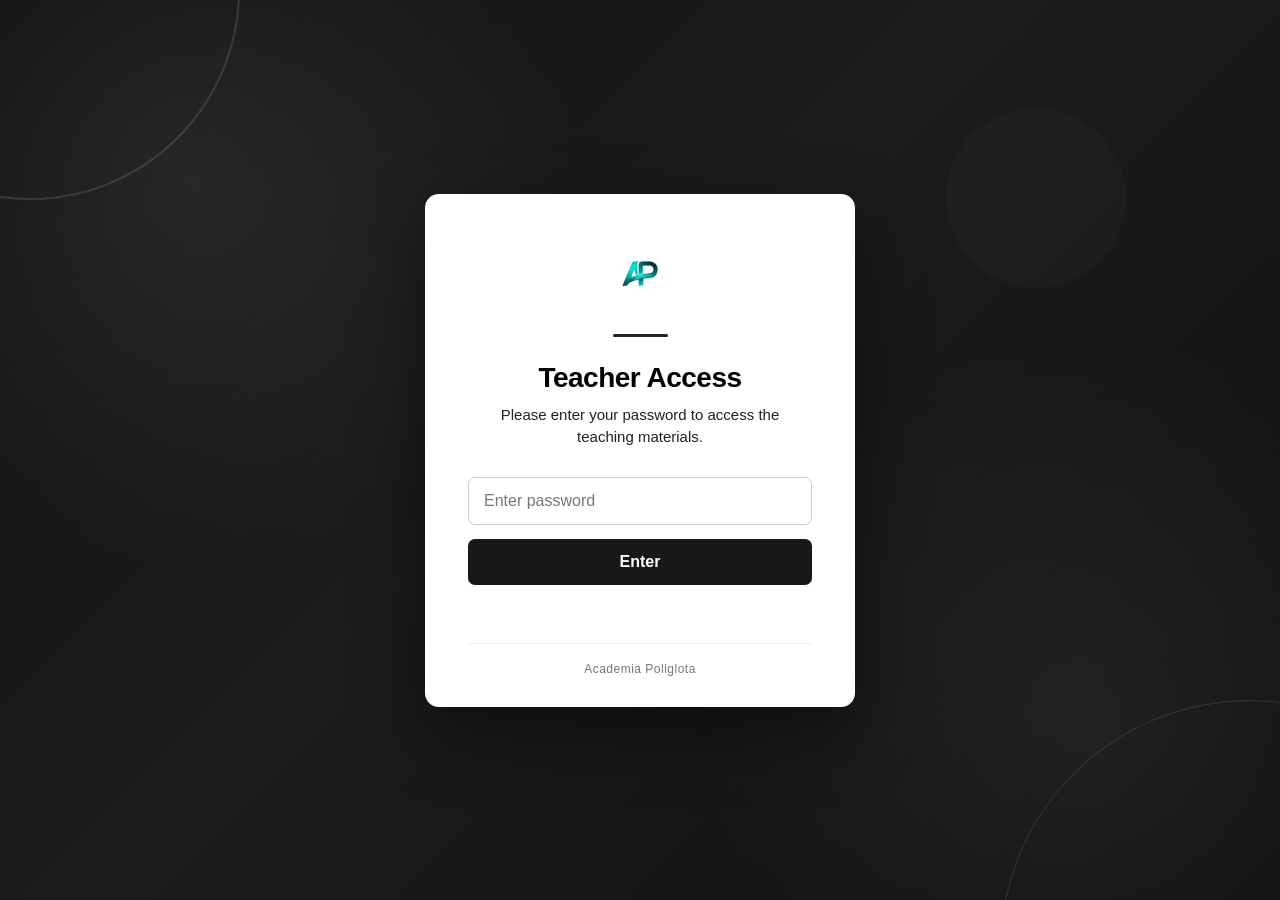
==== index.html @ 4f337f00 "Update index.html" ====
<!DOCTYPE html>
<html lang="en">
<head>
    <meta charset="UTF-8">
    <title>Poliglota</title>
    <meta name="viewport" content="width=device-width, initial-scale=1.0">
    <link rel="stylesheet" href="css/style.css">
</head>
<body>

<!-- ==============================
     TEACHER PASSWORD PROTECTION
============================== -->

<div id="password-screen">

    <!-- Decorative background -->
    <div class="background-decoration decoration-1"></div>
    <div class="background-decoration decoration-2"></div>
    <div class="background-decoration decoration-3"></div>

    <div id="password-box">

        <!-- Logo -->
        <div class="login-logo">
            <img src="images/logo.png" alt="Academia Poliglota">
        </div>

        <div class="login-divider"></div>

        <h2>Teacher Access</h2>

        <p class="login-description">
            Please enter your password to access the teaching materials.
        </p>

        <form id="teacher-login-form">

            <input
                type="password"
                id="teacher-password"
                placeholder="Enter password"
                autocomplete="off"
            >

            <button type="submit">
                Enter
            </button>

        </form>

        <p id="password-error"></p>

        <div class="login-footer">
            Academia Poliglota
        </div>

    </div>

</div>


<style>

/* =================================
   PASSWORD SCREEN
================================= */

#password-screen {

    position: fixed;

    inset: 0;

    width: 100%;
    height: 100%;

    background:
        radial-gradient(
            circle at 15% 20%,
            rgba(255,255,255,0.08),
            transparent 30%
        ),
        radial-gradient(
            circle at 85% 80%,
            rgba(255,255,255,0.06),
            transparent 30%
        ),
        linear-gradient(
            135deg,
            #111111 0%,
            #1c1c1c 45%,
            #101010 100%
        );

    z-index: 999999;

    display: flex;

    justify-content: center;

    align-items: center;

    font-family:
        Arial,
        Helvetica,
        sans-serif;

    overflow: hidden;
}


/* =================================
   DECORATIVE BACKGROUND
================================= */

.background-decoration {

    position: absolute;

    border-radius: 50%;

    pointer-events: none;

    opacity: 0.12;

}


.decoration-1 {

    width: 420px;
    height: 420px;

    border: 2px solid white;

    top: -220px;
    left: -180px;

}


.decoration-2 {

    width: 500px;
    height: 500px;

    border: 1px solid white;

    bottom: -300px;
    right: -220px;

}


.decoration-3 {

    width: 180px;
    height: 180px;

    background: white;

    top: 12%;
    right: 12%;

    opacity: 0.025;

}


/* =================================
   LOGIN CARD
================================= */

#password-box {

    position: relative;

    z-index: 2;

    width: 90%;

    max-width: 430px;

    padding: 42px 42px 30px;

    background: #ffffff;

    border-radius: 14px;

    text-align: center;

    box-shadow:
        0 25px 70px rgba(0,0,0,0.45);

    border: 1px solid rgba(255,255,255,0.2);

}


/* =================================
   LOGO
================================= */

.login-logo {

    display: flex;

    justify-content: center;

    align-items: center;

    margin-bottom: 22px;

}


.login-logo img {

    max-width: 180px;

    max-height: 75px;

    object-fit: contain;

}


/* =================================
   DIVIDER
================================= */

.login-divider {

    width: 55px;

    height: 3px;

    background: #222222;

    margin: 0 auto 25px;

    border-radius: 10px;

}


/* =================================
   TITLE
================================= */

#password-box h2 {

    margin: 0 0 10px;

    color: #000000;

    font-size: 28px;

    font-weight: 700;

    letter-spacing: -0.5px;

}


/* =================================
   DESCRIPTION
================================= */

.login-description {

    margin: 0 auto 28px;

    color: #222222;

    font-size: 15px;

    line-height: 1.5;

    max-width: 330px;

}


/* =================================
   INPUT
================================= */

#teacher-password {

    width: 100%;

    padding: 14px 15px;

    box-sizing: border-box;

    border: 1px solid #cccccc;

    border-radius: 7px;

    background: #ffffff;

    color: #000000;

    font-size: 16px;

    outline: none;

    transition:
        border-color 0.2s ease,
        box-shadow 0.2s ease;

}


#teacher-password::placeholder {

    color: #777777;

}


#teacher-password:focus {

    border-color: #222222;

    box-shadow:
        0 0 0 3px rgba(0,0,0,0.08);

}


/* =================================
   BUTTON
================================= */

#password-box button {

    width: 100%;

    margin-top: 14px;

    padding: 14px;

    border: none;

    border-radius: 7px;

    background: #181818;

    color: #ffffff;

    font-size: 16px;

    font-weight: 600;

    cursor: pointer;

    transition:
        background 0.2s ease,
        transform 0.15s ease;

}


#password-box button:hover {

    background: #333333;

}


#password-box button:active {

    transform: scale(0.98);

}


/* =================================
   ERROR
================================= */

#password-error {

    min-height: 20px;

    margin: 13px 0 5px;

    color: #d00000;

    font-size: 14px;

}


/* =================================
   FOOTER
================================= */

.login-footer {

    margin-top: 25px;

    padding-top: 18px;

    border-top: 1px solid #eeeeee;

    color: #777777;

    font-size: 12px;

    letter-spacing: 0.5px;

}


/* =================================
   MOBILE
================================= */

@media (max-width: 600px) {

    #password-box {

        width: calc(100% - 40px);

        padding: 32px 25px 25px;

    }

    #password-box h2 {

        font-size: 24px;

    }

    .login-description {

        font-size: 14px;

    }

    .decoration-1 {

        width: 300px;
        height: 300px;

    }

    .decoration-2 {

        width: 350px;
        height: 350px;

    }

}

</style>


<script>

function checkTeacherPassword() {

    const password =
        document.getElementById("teacher-password").value;

    const error =
        document.getElementById("password-error");

    const correctPassword =
        "angola1";


    if (password === correctPassword) {

        document.getElementById("password-screen").style.display = "none";

        sessionStorage.setItem(
            "poliglotaTeacherAccess",
            "true"
        );

    } else {

        error.textContent =
            "Incorrect password.";

    }

}


/* Allow Enter key to submit */

document
    .getElementById("teacher-login-form")
    .addEventListener("submit", function(event) {

        event.preventDefault();

        checkTeacherPassword();

    });


/* Check existing session */

window.addEventListener("load", function() {

    if (
        sessionStorage.getItem(
            "poliglotaTeacherAccess"
        ) === "true"
    ) {

        document.getElementById(
            "password-screen"
        ).style.display = "none";

    }

});

</script>

    
<!-- SIDEBAR TOGGLE -->
<button id="sidebar-toggle" aria-label="Hide sidebar">‹</button>

<!-- Vertical control bar -->

<div class="control-bar">
    <a href="#" id="home-btn"><img src="images/control-panel-icons/home-icon.png" alt="Home" class="control-icon"></a>

    <!-- Student Book Dropdown -->
    <div class="dropdown">
        <img src="images/control-panel-icons/students-book-icon.png" alt="Students Book" class="control-icon dropdown-btn">
        <div class="dropdown-content" id="students-book-dropdown">
            <a href="#" data-unit="1">Unit 1</a>
            <a href="#" data-unit="2">Unit 2</a>
            <a href="#" data-unit="3">Unit 3</a>
            <a href="#" data-unit="4">Unit 4</a>
            <a href="#" data-unit="5">Unit 5</a>
            <a href="#" data-unit="6">Unit 6</a>
            <a href="#" data-unit="7">Unit 7</a>
            <a href="#" data-unit="8">Unit 8</a>
            <a href="#" data-unit="9">Unit 9</a>
            <a href="#" data-unit="10">Unit 10</a>
            <a href="#" data-unit="11">Unit 11</a>
            <a href="#" data-unit="12">Unit 12</a>
        </div>
    </div>

    <!-- Activity Book Dropdown -->
    <div class="dropdown">
        <img src="images/control-panel-icons/activity-book-icon.png" alt="Activity Book" class="control-icon dropdown-btn">
        <div class="dropdown-content" id="activity-book-dropdown">
            <a href="#" data-unit="1">Unit 1</a>
            <a href="#" data-unit="2">Unit 2</a>
            <a href="#" data-unit="3">Unit 3</a>
            <a href="#" data-unit="4">Unit 4</a>
            <a href="#" data-unit="5">Unit 5</a>
            <a href="#" data-unit="6">Unit 6</a>
            <a href="#" data-unit="7">Unit 7</a>
            <a href="#" data-unit="8">Unit 8</a>
            <a href="#" data-unit="9">Unit 9</a>
            <a href="#" data-unit="10">Unit 10</a>
            <a href="#" data-unit="11">Unit 11</a>
            <a href="#" data-unit="12">Unit 12</a>

        </div>
    </div>

<!-- PRESENTATION BUTTONS -->
    </a>
    <a href="#" id="audio-btn"><img src="images/control-panel-icons/audio-icon.png" alt="Audios" class="control-icon"></a>
    <a href="#"><img src="images/control-panel-icons/video-icon.png" alt="Videos" class="control-icon"></a>
   <a href="#" id="edit-btn">
    <img src="images/control-panel-icons/edit-icon.png" alt="Edit" class="control-icon"></a>
    <a href="#" id="whiteboard-btn">
    <img src="images/control-panel-icons/whiteboard-icon.png" alt="Whiteboard" class="control-icon">
   </a>
   <a href="#" id="games-btn">
    <img src="images/control-panel-icons/games-icon.png" alt="Games" class="control-icon">
</a>

</div>

<!-- Slide container -->
<div class="slide-container">
    <div class="slide-wrapper">
    <img id="slide-image" src="" alt="Slide Image">
    <canvas id="edit-canvas"></canvas>
</div>
    <!-- ==========================
     PRACTICE BUTTON
========================== -->

<button id="practice-btn">
    PRACTICE
    <span>↗</span>
</button>


<!-- ==========================
     PRACTICE ENVIRONMENT
========================== -->

<div id="practice-environment">

    <div id="practice-viewer">

        <div class="practice-viewer-header">

            <div>
                <span>ACADEMIA POLIGLOTA</span>
                <strong id="practice-page-label">
                    UNIT 01
                </strong>
            </div>

            <button id="hide-practice-btn">
                ✕ Close
            </button>

        </div>

        <iframe
            id="practice-frame"
            title="Poliglota Practice Environment"
            allow="autoplay"
        ></iframe>

    </div>

</div>
    <button id="prev-btn">&#9664;</button>
    <button id="next-btn">&#9654;</button>
</div>
<!-- WHITEBOARD -->
<div id="whiteboard">
    <canvas id="whiteboard-canvas"></canvas>
</div>
<!-- Audio list -->
<div id="audio-list-container"></div>

<!-- Audio player (hidden by default) -->
<audio
    id="slide-audio"
    controls
    controlsList="nodownload"
    style="display:none;"
>
    <source id="audio-source" src="" type="audio/mpeg">
    Your browser does not support the audio element.
</audio>

<!-- Video player (hidden by default) -->
<video
    id="slide-video"
    controls
    style="display:none; max-width:80%; max-height:70%; position:fixed; top:50%; left:50%; transform:translate(-50%,-50%); z-index:2000;"
>
    <source id="video-source" src="" type="video/mp4">
    Your browser does not support the video tag.
</video>

<!-- Hide Video Button -->
<button
    id="hide-video-btn"
    style="display:none; position:fixed; top:10%; left:120px; z-index:2001; padding:4px 8px;"
>
    Hide Video
</button>

<!-- Hide Audio Button -->
<button
    id="hide-audio-btn"
    style="display:none; position:fixed; bottom:90px; left:120px; z-index:2001; padding:4px 8px;"
>
    Hide Player
</button>
<!-- ==========================
     EDIT TRAY
========================== -->
<div id="edit-tray">
    <button class="edit-tool-btn" id="pencil-tool">✏️</button>

    <div id="pencil-size-menu">
    <div class="size-option" data-size="2"></div>
    <div class="size-option" data-size="5"></div>
    <div class="size-option" data-size="10"></div>

</div>

    <button class="edit-tool-btn" id="pen-tool">🖊️</button>
    <button class="edit-tool-btn" id="eraser-tool">🧽</button>
    <button class="edit-tool-btn" id="highlight-tool">🖍️</button>
    <button class="edit-tool-btn" id="text-tool">🔤</button>
    <button class="edit-tool-btn" id="clear-tool">🗑️</button>
    
</button>
</div>
<!-- ==========================
     GAMES HUB
========================== -->
<!-- =====================================================
     GAMES ENVIRONMENT
===================================================== -->

<div id="games-environment">

    <!-- UNIT SELECTION -->
    <section id="games-unit-screen" class="games-screen">

        <div class="games-header">
            <span class="games-label">ACADEMIA POLIGLOTA</span>
            <h1>Select Your Unit</h1>
            <p>Choose one of the 12 units before starting a game.</p>
        </div>

        <div id="games-unit-grid">

            <button class="games-unit-card" data-unit="1">Unit 01</button>
            <button class="games-unit-card" data-unit="2">Unit 02</button>
            <button class="games-unit-card" data-unit="3">Unit 03</button>
            <button class="games-unit-card" data-unit="4">Unit 04</button>
            <button class="games-unit-card" data-unit="5">Unit 05</button>
            <button class="games-unit-card" data-unit="6">Unit 06</button>
            <button class="games-unit-card" data-unit="7">Unit 07</button>
            <button class="games-unit-card" data-unit="8">Unit 08</button>
            <button class="games-unit-card" data-unit="9">Unit 09</button>
            <button class="games-unit-card" data-unit="10">Unit 10</button>
            <button class="games-unit-card" data-unit="11">Unit 11</button>
            <button class="games-unit-card" data-unit="12">Unit 12</button>

        </div>

        <button id="games-exit-btn">Return to Presentation</button>

    </section>


    <!-- GAMES HUB -->
    <section id="games-hub" class="games-screen">

        <div class="games-header">
            <span class="games-label">ACADEMIA POLIGLOTA</span>
            <h1>Games Hub</h1>

            <p>
                Selected unit:
                <strong id="selected-game-unit-label">Unit 01</strong>
            </p>
        </div>

        <button id="change-game-unit-btn">Change Unit</button>

        <div id="games-card-grid">

            <button class="game-card" data-game="poliglotaaround">
                <span class="game-card-number">01</span>
                <span class="game-card-title">Poliglota Around</span>
                <span class="game-card-description">
                    Explore vocabulary and challenge yourself.
                </span>
            </button>

            <button class="game-card" data-game="hangman">
                <span class="game-card-number">02</span>
                <span class="game-card-title">word-ladder</span>
                <span class="game-card-description">
                    Guess the word before time runs out.
                </span>
                <span class="game-coming-soon"></span>
            </button>

            <button class="game-card" data-game="scattergories">
                <span class="game-card-number">03</span>
                <span class="game-card-title">catergories</span>
                <span class="game-card-description">
                    Think fast and find words in different categories.
                </span>
                <span class="game-coming-soon"></span>
            </button>

            <button class="game-card" data-game="trivia">
                <span class="game-card-number">04</span>
                <span class="game-card-title">Mind-box</span>
                <span class="game-card-description">
                    Test your knowledge and earn points.
                </span>
                <span class="game-coming-soon"></span>
            </button>

        </div>

        <button id="games-hub-exit-btn">Return to Presentation</button>

    </section>


    <!-- GAME VIEWER -->
    <section id="game-viewer">

        <div class="game-viewer-header">

            <span id="game-viewer-unit-label">UNIT 01</span>

            <button id="hide-game-btn">
                ✕ Close Game
            </button>

        </div>

        <iframe
            id="game-frame"
            title="Poliglota Learning Game"
            allow="autoplay; fullscreen"
        ></iframe>

    </section>

</div>
<script src="js/script.js"></script>
</body>
</html>
---- css/style.css ----
/* =========================================================
   POLIGLOTA INTERACTIVE BOOK
   HIGH-TECH PROFESSIONAL UI
   PART 1
   ========================================================= */


/* =========================================================
   GLOBAL
   ========================================================= */

html,
body {
    width: 100%;
    height: 100%;
    margin: 0;

    font-family:
        Inter,
        "Segoe UI",
        Arial,
        sans-serif;

    overflow: hidden;

    color: #ffffff;

    background-color: #08151d;
}


/* =========================================================
   BODY / APPLICATION BACKGROUND
   ========================================================= */

body {
    position: relative;

    background-image:
        linear-gradient(
            135deg,
            rgba(5, 20, 28, 0.72),
            rgba(8, 34, 45, 0.55)
        ),
        url('../images/background.jpg');

    background-size: cover;
    background-position: center;
    background-repeat: no-repeat;
}


/*
   Subtle high-tech grid overlay
*/

body::before {
    content: "";

    position: fixed;
    inset: 0;

    pointer-events: none;

    background-image:
        linear-gradient(
            rgba(255, 255, 255, 0.018) 1px,
            transparent 1px
        ),
        linear-gradient(
            90deg,
            rgba(255, 255, 255, 0.018) 1px,
            transparent 1px
        );

    background-size: 42px 42px;

    mask-image:
        linear-gradient(
            to bottom,
            rgba(0, 0, 0, 0.8),
            transparent
        );

    -webkit-mask-image:
        linear-gradient(
            to bottom,
            rgba(0, 0, 0, 0.8),
            transparent
        );

    z-index: -1;
}


/* =========================================================
   CONTROL BAR
   ========================================================= */

.control-bar {
    position: fixed;

    top: 0;
    left: 0;

    width: 90px;
    height: 100vh;

    display: flex;
    flex-direction: column;
    align-items: center;
    justify-content: flex-start;

    padding-top: 15px;

    background:
        linear-gradient(
            180deg,
            rgba(22, 91, 116, 0.97),
            rgba(13, 57, 73, 0.98)
        );

    border-right: 1px solid rgba(255, 255, 255, 0.10);

    box-shadow:
        8px 0 30px rgba(0, 0, 0, 0.22),
        inset -1px 0 rgba(255, 255, 255, 0.04);

    backdrop-filter: blur(18px);
    -webkit-backdrop-filter: blur(18px);

    z-index: 1000;

    overflow: visible;
}


/*
   Thin illuminated edge
*/

.control-bar::after {
    content: "";

    position: absolute;

    top: 0;
    right: -1px;

    width: 1px;
    height: 100%;

    background:
        linear-gradient(
            to bottom,
            rgba(72, 224, 130, 0.55),
            transparent 35%,
            transparent 65%,
            rgba(72, 224, 130, 0.25)
        );

    pointer-events: none;
}


/* =========================================================
   CONTROL ICONS
   ========================================================= */

.control-icon {
    width: 50px;
    height: 50px;

    margin: 12px 0;

    padding: 7px;

    box-sizing: border-box;

    object-fit: contain;

    border-radius: 13px;

    cursor: pointer;

    transition:
        transform 0.22s ease,
        background-color 0.22s ease,
        box-shadow 0.22s ease,
        filter 0.22s ease;
}


.control-icon:hover {
    transform: translateY(-2px) scale(1.04);

    background-color:
        rgba(255, 255, 255, 0.09);

    box-shadow:
        0 8px 22px rgba(0, 0, 0, 0.20),
        0 0 14px rgba(72, 224, 130, 0.08);

    filter: brightness(1.08);
}


.control-icon:active {
    transform: scale(0.94);

    box-shadow:
        0 3px 8px rgba(0, 0, 0, 0.20);
}


/* =========================================================
   CONTROL ITEMS
   ========================================================= */

.control-item {
    display: flex;
    flex-direction: column;
    align-items: center;

    width: 100%;
}


/* =========================================================
   CONTROL LABELS
   ========================================================= */

.control-label {
    color: rgba(255, 255, 255, 0.86);

    font-size: 10px;
    font-weight: 500;

    letter-spacing: 0.3px;

    margin-top: -6px;
    margin-bottom: 8px;

    text-align: center;

    user-select: none;
}


/* =========================================================
   DROPDOWNS
   ========================================================= */

.dropdown {
    position: relative;

    display: flex;
    justify-content: center;
}


/*
   Dropdown panel
*/

.dropdown-content {
    position: absolute;

    left: 84px;
    top: 2px;

    min-width: 165px;

    display: none;
    flex-direction: column;

    padding: 8px;

    background:
        linear-gradient(
            145deg,
            rgba(18, 38, 47, 0.98),
            rgba(8, 27, 35, 0.98)
        );

    border: 1px solid rgba(255, 255, 255, 0.09);

    border-radius: 14px;

    box-shadow:
        0 18px 45px rgba(0, 0, 0, 0.42),
        0 0 20px rgba(0, 0, 0, 0.18),
        inset 0 1px 0 rgba(255, 255, 255, 0.04);

    backdrop-filter: blur(20px);
    -webkit-backdrop-filter: blur(20px);

    z-index: 3000;

    overflow: hidden;

    animation:
        dropdownIn 0.18s ease-out;
}


/*
   Dropdown opening animation
*/

@keyframes dropdownIn {
    from {
        opacity: 0;
        transform: translateX(-6px);
    }

    to {
        opacity: 1;
        transform: translateX(0);
    }
}


/*
   JavaScript uses .show
*/

.dropdown.show .dropdown-content {
    display: flex;
}


/* =========================================================
   DROPDOWN LINKS
   ========================================================= */

.dropdown-content a {
    position: relative;

    display: flex;
    align-items: center;

    min-height: 38px;

    box-sizing: border-box;

    padding: 0 14px;

    color: rgba(255, 255, 255, 0.82);

    text-decoration: none;

    font-size: 13px;
    font-weight: 500;

    letter-spacing: 0.15px;

    border-radius: 9px;

    transition:
        background-color 0.18s ease,
        color 0.18s ease,
        padding-left 0.18s ease,
        transform 0.18s ease;
}


.dropdown-content a::before {
    content: "";

    width: 4px;
    height: 4px;

    margin-right: 9px;

    border-radius: 50%;

    background-color:
        rgba(72, 224, 130, 0.45);

    transition:
        background-color 0.18s ease,
        box-shadow 0.18s ease;
}


.dropdown-content a:hover {
    padding-left: 18px;

    color: #ffffff;

    background:
        linear-gradient(
            90deg,
            rgba(72, 224, 130, 0.14),
            rgba(72, 224, 130, 0.04)
        );

    transform: translateX(2px);
}


.dropdown-content a:hover::before {
    background-color: #48e082;

    box-shadow:
        0 0 8px rgba(72, 224, 130, 0.7);
}


/* =========================================================
   SLIDE CONTAINER
   ========================================================= */

.slide-container {
    position: absolute;

    left: 90px;
    top: 0;

    width: calc(100% - 90px);
    height: 100vh;

    overflow: auto;

    background-image:
        linear-gradient(
            rgba(5, 18, 24, 0.10),
            rgba(5, 18, 24, 0.10)
        ),
        url('../images/background.jpg');

    background-size: cover;
    background-position: center;
    background-repeat: no-repeat;

    scrollbar-width: thin;
    scrollbar-color:
        rgba(72, 224, 130, 0.35)
        rgba(0, 0, 0, 0.15);
}


/* =========================================================
   SLIDE SCROLLBAR
   ========================================================= */

.slide-container::-webkit-scrollbar {
    width: 8px;
    height: 8px;
}


.slide-container::-webkit-scrollbar-track {
    background:
        rgba(0, 0, 0, 0.12);
}


.slide-container::-webkit-scrollbar-thumb {
    background:
        rgba(30, 96, 122, 0.75);

    border-radius: 10px;

    border:
        2px solid transparent;

    background-clip: padding-box;
}


.slide-container::-webkit-scrollbar-thumb:hover {
    background:
        rgba(72, 224, 130, 0.65);

    background-clip: padding-box;
}


/* =========================================================
   SLIDE WRAPPER
   ========================================================= */

.slide-wrapper {
    position: relative;

    display: flex;

    justify-content: center;
    align-items: center;

    min-width: 100%;
    min-height: 100%;

    box-sizing: border-box;
}


/* =========================================================
   SLIDE IMAGE
   ========================================================= */

#slide-image {
    position: relative;

    display: block;

    transform-origin: top left;

    z-index: 1;

    border-radius: 2px;

    box-shadow:
        0 18px 50px rgba(0, 0, 0, 0.30);
}


/* =========================================================
   NAVIGATION BUTTONS
   ========================================================= */

#prev-btn,
#next-btn {
    position: fixed;

    top: 50%;

    transform: translateY(-50%);

    width: 46px;
    height: 72px;

    display: flex;
    align-items: center;
    justify-content: center;

    padding: 0;

    font-size: 30px;
    line-height: 1;

    color: rgba(255, 255, 255, 0.88);

    background:
        rgba(10, 24, 31, 0.72);

    border:
        1px solid rgba(255, 255, 255, 0.08);

    border-radius: 12px;

    cursor: pointer;

    backdrop-filter: blur(12px);
    -webkit-backdrop-filter: blur(12px);

    box-shadow:
        0 10px 28px rgba(0, 0, 0, 0.25);

    z-index: 1001;

    transition:
        background-color 0.2s ease,
        color 0.2s ease,
        transform 0.2s ease,
        box-shadow 0.2s ease;
}


#prev-btn {
    left: 108px;
}


#next-btn {
    right: 20px;
}


#prev-btn:hover,
#next-btn:hover {
    color: #ffffff;

    background:
        rgba(30, 96, 122, 0.92);

    box-shadow:
        0 12px 30px rgba(0, 0, 0, 0.30),
        0 0 18px rgba(72, 224, 130, 0.10);
}


#prev-btn:hover {
    transform:
        translateY(-50%)
        translateX(-2px);
}


#next-btn:hover {
    transform:
        translateY(-50%)
        translateX(2px);
}


#prev-btn:active,
#next-btn:active {
    transform:
        translateY(-50%)
        scale(0.94);
}


/* =========================================================
   TOUCH / ANDROID SUPPORT
   ========================================================= */

.control-icon,
.dropdown-content a,
#prev-btn,
#next-btn {
    -webkit-tap-highlight-color: transparent;
    touch-action: manipulation;
}


/* =========================================================
   REDUCED MOTION
   ========================================================= */

@media (prefers-reduced-motion: reduce) {

    *,
    *::before,
    *::after {
        animation-duration: 0.01ms !important;
        animation-iteration-count: 1 !important;
        transition-duration: 0.01ms !important;
    }
}
/* =========================================================
   AUDIO SYSTEM
   ========================================================= */


/* =========================================================
   AUDIO LIST PANEL
   ========================================================= */

#audio-list-container {
    position: fixed;

    top: 58px;
    left: 112px;

    display: none;
    flex-direction: column;

    min-width: 190px;
    max-width: 280px;

    gap: 7px;

    padding: 10px;

    background:
        linear-gradient(
            145deg,
            rgba(17, 39, 49, 0.97),
            rgba(8, 25, 33, 0.97)
        );

    border:
        1px solid rgba(255, 255, 255, 0.09);

    border-radius: 15px;

    box-shadow:
        0 20px 50px rgba(0, 0, 0, 0.42),
        0 0 25px rgba(0, 0, 0, 0.15),
        inset 0 1px 0 rgba(255, 255, 255, 0.04);

    backdrop-filter: blur(20px);
    -webkit-backdrop-filter: blur(20px);

    z-index: 4000;

    overflow: hidden;

    animation:
        mediaPanelIn 0.2s ease-out;
}


/* =========================================================
   MEDIA PANEL ANIMATION
   ========================================================= */

@keyframes mediaPanelIn {

    from {
        opacity: 0;
        transform: translateY(-7px) scale(0.98);
    }

    to {
        opacity: 1;
        transform: translateY(0) scale(1);
    }
}


/* =========================================================
   AUDIO BUTTONS
   ========================================================= */

#audio-list-container button {
    position: relative;

    width: 100%;

    min-height: 38px;

    padding: 8px 12px;

    box-sizing: border-box;

    font-family: inherit;

    font-size: 13px;
    font-weight: 500;

    text-align: left;

    color:
        rgba(255, 255, 255, 0.86);

    background:
        rgba(255, 255, 255, 0.045);

    border:
        1px solid rgba(255, 255, 255, 0.06);

    border-radius: 9px;

    cursor: pointer;

    transition:
        background-color 0.18s ease,
        border-color 0.18s ease,
        transform 0.18s ease,
        color 0.18s ease;
}


#audio-list-container button:hover {
    color: #ffffff;

    background:
        linear-gradient(
            90deg,
            rgba(72, 224, 130, 0.14),
            rgba(72, 224, 130, 0.04)
        );

    border-color:
        rgba(72, 224, 130, 0.20);

    transform: translateX(3px);
}


#audio-list-container button:active {
    transform: scale(0.98);
}


/* =========================================================
   AUDIO PLAYER
   ========================================================= */

#slide-audio {
    position: fixed;

    left: 112px;
    bottom: 30px;

    width: min(430px, calc(100vw - 140px));

    z-index: 4000;

    padding: 7px;

    box-sizing: border-box;

    border-radius: 14px;

    background:
        rgba(8, 24, 31, 0.92);

    border:
        1px solid rgba(255, 255, 255, 0.08);

    box-shadow:
        0 18px 45px rgba(0, 0, 0, 0.38);

    backdrop-filter: blur(18px);
    -webkit-backdrop-filter: blur(18px);
}


/*
   Native audio player styling
*/

#slide-audio {
    accent-color: #48e082;
}


/* =========================================================
   HIDE AUDIO BUTTON
   ========================================================= */

#hide-audio-btn {
    min-height: 34px;

    padding: 7px 12px;

    margin-top: 6px;

    font-family: inherit;

    font-size: 12px;
    font-weight: 500;

    color:
        rgba(255, 255, 255, 0.85);

    background:
        rgba(255, 255, 255, 0.055);

    border:
        1px solid rgba(255, 255, 255, 0.07);

    border-radius: 8px;

    cursor: pointer;

    transition:
        background-color 0.18s ease,
        color 0.18s ease,
        border-color 0.18s ease;
}


#hide-audio-btn:hover {
    color: #ffffff;

    background:
        rgba(72, 224, 130, 0.12);

    border-color:
        rgba(72, 224, 130, 0.22);
}


/* =========================================================
   AUDIO OPEN STATE
   ========================================================= */

#audio-btn {
    position: relative;

    display: flex;
    align-items: center;
    justify-content: center;

    border-radius: 13px;

    transition:
        background-color 0.2s ease,
        box-shadow 0.2s ease;
}


#audio-btn:hover {
    background:
        rgba(255, 255, 255, 0.07);
}


/*
   Optional active state.
   Safe even if JavaScript does not currently use it.
*/

#audio-btn.active {
    background:
        rgba(72, 224, 130, 0.10);

    box-shadow:
        inset 0 0 0 1px rgba(72, 224, 130, 0.18),
        0 0 18px rgba(72, 224, 130, 0.08);
}


#audio-btn.active::after {
    content: "";

    position: absolute;

    right: 5px;
    top: 5px;

    width: 6px;
    height: 6px;

    border-radius: 50%;

    background: #48e082;

    box-shadow:
        0 0 9px rgba(72, 224, 130, 0.8);
}


/* =========================================================
   VIDEO SYSTEM
   ========================================================= */


/* =========================================================
   VIDEO LIST PANEL
   ========================================================= */

#video-list-container {
    position: fixed;

    top: 58px;
    left: 112px;

    display: none;
    flex-direction: column;

    min-width: 220px;
    max-width: 300px;

    gap: 7px;

    padding: 10px;

    background:
        linear-gradient(
            145deg,
            rgba(17, 39, 49, 0.98),
            rgba(8, 25, 33, 0.98)
        );

    border:
        1px solid rgba(255, 255, 255, 0.09);

    border-radius: 15px;

    box-shadow:
        0 20px 50px rgba(0, 0, 0, 0.45),
        inset 0 1px 0 rgba(255, 255, 255, 0.04);

    backdrop-filter: blur(20px);
    -webkit-backdrop-filter: blur(20px);

    z-index: 4000;

    overflow: hidden;

    animation:
        mediaPanelIn 0.2s ease-out;
}


/* =========================================================
   VIDEO BUTTONS
   ========================================================= */

#video-list-container button {
    width: 100%;

    min-height: 40px;

    padding: 9px 13px;

    box-sizing: border-box;

    font-family: inherit;

    font-size: 13px;
    font-weight: 500;

    text-align: left;

    color:
        rgba(255, 255, 255, 0.86);

    background:
        rgba(255, 255, 255, 0.045);

    border:
        1px solid rgba(255, 255, 255, 0.06);

    border-radius: 9px;

    cursor: pointer;

    transition:
        transform 0.18s ease,
        background-color 0.18s ease,
        border-color 0.18s ease,
        color 0.18s ease;
}


#video-list-container button:hover {
    color: #ffffff;

    background:
        linear-gradient(
            90deg,
            rgba(72, 224, 130, 0.14),
            rgba(72, 224, 130, 0.04)
        );

    border-color:
        rgba(72, 224, 130, 0.20);

    transform:
        translateX(3px);
}


#video-list-container button:active {
    transform: scale(0.98);
}


/* =========================================================
   VIDEO PLAYER
   ========================================================= */

#slide-video {
    position: fixed;

    top: 50%;
    left: 50%;

    max-width: 80%;
    max-height: 70%;

    transform:
        translate(-50%, -50%);

    padding: 4px;

    box-sizing: border-box;

    background:
        #071219;

    border:
        1px solid rgba(255, 255, 255, 0.10);

    border-radius: 14px;

    box-shadow:
        0 25px 70px rgba(0, 0, 0, 0.60),
        0 0 30px rgba(0, 0, 0, 0.25);

    z-index: 4000;
}


/* =========================================================
   HIDE VIDEO BUTTON
   ========================================================= */

#hide-video-btn {
    min-height: 34px;

    padding: 7px 12px;

    font-family: inherit;

    font-size: 12px;
    font-weight: 500;

    color:
        rgba(255, 255, 255, 0.86);

    background:
        rgba(8, 25, 33, 0.92);

    border:
        1px solid rgba(255, 255, 255, 0.08);

    border-radius: 8px;

    cursor: pointer;

    transition:
        background-color 0.18s ease,
        border-color 0.18s ease,
        color 0.18s ease;
}


#hide-video-btn:hover {
    color: #ffffff;

    background:
        rgba(72, 224, 130, 0.12);

    border-color:
        rgba(72, 224, 130, 0.22);
}


/* =========================================================
   VIDEO BACKDROP
   ========================================================= */

#slide-video::backdrop {
    background:
        rgba(2, 9, 13, 0.82);
}


/* =========================================================
   MEDIA RESPONSIVENESS
   ========================================================= */

@media (max-width: 700px) {

    #audio-list-container,
    #video-list-container {
        left: 100px;

        max-width:
            calc(100vw - 120px);
    }

    #slide-audio {
        left: 100px;

        width:
            calc(100vw - 120px);

        bottom: 18px;
    }

    #slide-video {
        max-width: 90%;
        max-height: 70%;
    }
}
/* =========================================================
   EDIT TRAY SYSTEM
   ========================================================= */

#edit-tray {
    position: fixed;

    left: 50%;
    bottom: 18px;

    transform: translateX(-50%);

    display: none;
    align-items: center;
    justify-content: center;

    gap: 7px;

    padding: 9px 11px;

    background:
        linear-gradient(
            145deg,
            rgba(17, 39, 49, 0.96),
            rgba(7, 23, 31, 0.96)
        );

    border:
        1px solid rgba(255, 255, 255, 0.10);

    border-radius: 16px;

    box-shadow:
        0 20px 50px rgba(0, 0, 0, 0.45),
        0 0 25px rgba(0, 0, 0, 0.18),
        inset 0 1px 0 rgba(255, 255, 255, 0.05);

    backdrop-filter: blur(20px);
    -webkit-backdrop-filter: blur(20px);

    z-index: 5000;

    animation:
        editTrayIn 0.22s ease-out;
}


/* =========================================================
   EDIT TRAY ANIMATION
   ========================================================= */

@keyframes editTrayIn {

    from {
        opacity: 0;

        transform:
            translateX(-50%)
            translateY(8px)
            scale(0.97);
    }

    to {
        opacity: 1;

        transform:
            translateX(-50%)
            translateY(0)
            scale(1);
    }
}


/* =========================================================
   EDIT TOOL BUTTONS
   ========================================================= */

.edit-tool-btn {
    position: relative;

    width: 46px;
    height: 46px;

    display: flex;
    align-items: center;
    justify-content: center;

    padding: 0;

    box-sizing: border-box;

    font-family: inherit;

    font-size: 23px;
    line-height: 1;

    color: rgba(255, 255, 255, 0.90);

    background:
        rgba(255, 255, 255, 0.045);

    border:
        1px solid rgba(255, 255, 255, 0.07);

    border-radius: 11px;

    cursor: pointer;

    user-select: none;

    -webkit-tap-highlight-color: transparent;

    transition:
        transform 0.18s ease,
        background-color 0.18s ease,
        border-color 0.18s ease,
        box-shadow 0.18s ease,
        color 0.18s ease;
}


/* =========================================================
   TOOL HOVER
   ========================================================= */

.edit-tool-btn:hover {
    color: #ffffff;

    background:
        rgba(255, 255, 255, 0.085);

    border-color:
        rgba(255, 255, 255, 0.13);

    transform:
        translateY(-2px);

    box-shadow:
        0 8px 20px rgba(0, 0, 0, 0.25);
}


/* =========================================================
   TOOL ACTIVE
   ========================================================= */

.edit-tool-btn.active,
.active-tool {
    color: #ffffff;

    background:
        linear-gradient(
            145deg,
            rgba(72, 224, 130, 0.22),
            rgba(72, 224, 130, 0.08)
        );

    border-color:
        rgba(72, 224, 130, 0.32);

    box-shadow:
        0 0 0 1px rgba(72, 224, 130, 0.08),
        0 0 18px rgba(72, 224, 130, 0.12);
}


/* =========================================================
   TOOL ACTIVE INDICATOR
   ========================================================= */

.edit-tool-btn.active::after,
.active-tool::after {
    content: "";

    position: absolute;

    left: 50%;
    bottom: 4px;

    width: 5px;
    height: 5px;

    transform: translateX(-50%);

    border-radius: 50%;

    background:
        #48e082;

    box-shadow:
        0 0 8px rgba(72, 224, 130, 0.75);
}


/* =========================================================
   TOOL CLICK
   ========================================================= */

.edit-tool-btn:active {
    transform:
        translateY(1px)
        scale(0.95);

    box-shadow:
        0 3px 8px rgba(0, 0, 0, 0.20);
}


/* =========================================================
   CLEAR TOOL
   ========================================================= */

#clear-tool:hover {
    color: #ffffff;

    background:
        rgba(220, 70, 70, 0.12);

    border-color:
        rgba(255, 100, 100, 0.20);
}


#clear-tool img {
    width: 23px;
    height: 23px;

    object-fit: contain;
}


/* =========================================================
   WHITEBOARD
   ========================================================= */

#whiteboard {
    position: fixed;

    top: 3%;
    left: 130px;

    width: calc(95% - 90px);
    height: 80vh;

    box-sizing: border-box;

    display: none;

    background:
        #ffffff;

    border:
        1px solid rgba(255, 255, 255, 0.20);

    border-radius: 14px;

    box-shadow:
        0 25px 70px rgba(0, 0, 0, 0.48),
        0 0 0 6px rgba(8, 24, 31, 0.70);

    overflow: hidden;

    z-index: 3000;
}


/*
   Professional whiteboard frame
*/

#whiteboard::before {
    content: "";

    position: absolute;

    inset: 0;

    pointer-events: none;

    border:
        1px solid rgba(0, 0, 0, 0.10);

    border-radius: inherit;

    z-index: 5;
}


/* =========================================================
   WHITEBOARD CANVAS
   ========================================================= */

#whiteboard-canvas {
    width: 100%;
    height: 100%;

    display: block;

    cursor: crosshair;

    background:
        #ffffff;

    touch-action: none;
}


/* =========================================================
   PENCIL SIZE MENU
   ========================================================= */

#pencil-size-menu {
    position: absolute;

    left: 50%;
    bottom: 70px;

    transform: translateX(-50%);

    display: none;
    flex-direction: row;

    align-items: center;
    justify-content: center;

    gap: 10px;

    padding: 9px 11px;

    background:
        linear-gradient(
            145deg,
            rgba(17, 39, 49, 0.97),
            rgba(7, 23, 31, 0.97)
        );

    border:
        1px solid rgba(255, 255, 255, 0.09);

    border-radius: 13px;

    box-shadow:
        0 16px 40px rgba(0, 0, 0, 0.40),
        inset 0 1px 0 rgba(255, 255, 255, 0.04);

    backdrop-filter: blur(18px);
    -webkit-backdrop-filter: blur(18px);

    z-index: 5100;

    animation:
        sizeMenuIn 0.18s ease-out;
}


/* =========================================================
   SIZE MENU ANIMATION
   ========================================================= */

@keyframes sizeMenuIn {

    from {
        opacity: 0;

        transform:
            translateX(-50%)
            translateY(6px)
            scale(0.96);
    }

    to {
        opacity: 1;

        transform:
            translateX(-50%)
            translateY(0)
            scale(1);
    }
}


/* =========================================================
   SIZE OPTIONS
   ========================================================= */

.size-option {
    position: relative;

    display: flex;
    align-items: center;
    justify-content: center;

    width: 38px;
    height: 38px;

    box-sizing: border-box;

    color: #ffffff;

    background:
        rgba(255, 255, 255, 0.045);

    border:
        1px solid rgba(255, 255, 255, 0.07);

    border-radius: 10px;

    cursor: pointer;

    transition:
        transform 0.18s ease,
        background-color 0.18s ease,
        border-color 0.18s ease;
}


/* =========================================================
   SIZE DOTS
   ========================================================= */

.size-option::after {
    content: "";

    display: block;

    border-radius: 50%;

    background:
        #ffffff;

    box-shadow:
        0 0 5px rgba(255, 255, 255, 0.25);
}


.size-option[data-size="2"]::after {
    width: 5px;
    height: 5px;
}


.size-option[data-size="5"]::after {
    width: 10px;
    height: 10px;
}


.size-option[data-size="10"]::after {
    width: 17px;
    height: 17px;
}


/* =========================================================
   SIZE OPTION HOVER
   ========================================================= */

.size-option:hover {
    transform:
        translateY(-2px);

    background:
        rgba(255, 255, 255, 0.09);

    border-color:
        rgba(72, 224, 130, 0.25);
}


/* =========================================================
   SIZE OPTION ACTIVE
   ========================================================= */

.size-option.active {
    background:
        rgba(72, 224, 130, 0.12);

    border-color:
        rgba(72, 224, 130, 0.35);

    box-shadow:
        0 0 14px rgba(72, 224, 130, 0.10);
}


/* =========================================================
   SLIDE EDIT CANVAS
   ========================================================= */

#edit-canvas {
    position: absolute;

    z-index: 2;

    pointer-events: auto;
}


/* =========================================================
   SLIDE TEXT BOX
   ========================================================= */

.slide-textbox {
    position: absolute;

    z-index: 999999;

    pointer-events: auto;
}


/* =========================================================
   TEXT BOX
   ========================================================= */

.text-box {
    position: absolute;

    min-width: 80px;
    min-height: 24px;

    padding: 4px 6px;

    box-sizing: border-box;

    font-family: inherit;

    font-size: 20px;

    color: #111111;

    background:
        rgba(255, 255, 255, 0.97);

    border:
        1px solid rgba(30, 96, 122, 0.45);

    border-radius: 5px;

    outline: none;

    box-shadow:
        0 5px 15px rgba(0, 0, 0, 0.12);

    z-index: 1000;

    transition:
        border-color 0.15s ease,
        box-shadow 0.15s ease;
}


.text-box:focus {
    border-color:
        #48e082;

    box-shadow:
        0 0 0 2px rgba(72, 224, 130, 0.15),
        0 5px 18px rgba(0, 0, 0, 0.15);
}


/* =========================================================
   TEXT BOX TOOLBAR
   ========================================================= */

.text-box-toolbar {
    position: absolute;

    display: flex;
    align-items: center;

    gap: 4px;

    padding: 5px 6px;

    background:
        rgba(13, 31, 40, 0.96);

    border:
        1px solid rgba(255, 255, 255, 0.09);

    border-radius: 9px;

    box-shadow:
        0 12px 30px rgba(0, 0, 0, 0.30);

    backdrop-filter: blur(14px);
    -webkit-backdrop-filter: blur(14px);

    font-size: 13px;

    z-index: 1100;
}


/* =========================================================
   TEXT TOOLBAR BUTTONS
   ========================================================= */

.text-box-toolbar button {
    min-width: 28px;
    height: 28px;

    padding: 2px 6px;

    box-sizing: border-box;

    font-family: inherit;

    color:
        rgba(255, 255, 255, 0.88);

    background:
        rgba(255, 255, 255, 0.05);

    border:
        1px solid rgba(255, 255, 255, 0.07);

    border-radius: 6px;

    cursor: pointer;

    transition:
        background-color 0.16s ease,
        border-color 0.16s ease,
        color 0.16s ease;
}


.text-box-toolbar button:hover {
    color: #ffffff;

    background:
        rgba(72, 224, 130, 0.12);

    border-color:
        rgba(72, 224, 130, 0.22);
}


/* =========================================================
   TEXT COLOR PICKER
   ========================================================= */

.text-box-toolbar input[type="color"] {
    width: 27px;
    height: 27px;

    padding: 2px;

    box-sizing: border-box;

    border:
        1px solid rgba(255, 255, 255, 0.10);

    border-radius: 6px;

    background:
        rgba(255, 255, 255, 0.04);

    cursor: pointer;
}


/* =========================================================
   TEXT TOOLBAR INPUTS
   ========================================================= */

.text-box-toolbar input,
.text-box-toolbar select {
    font-family: inherit;

    color:
        rgba(255, 255, 255, 0.88);

    background:
        rgba(255, 255, 255, 0.05);

    border:
        1px solid rgba(255, 255, 255, 0.07);

    border-radius: 6px;

    outline: none;
}


/* =========================================================
   EDIT TOOL RESPONSIVENESS
   ========================================================= */

@media (max-width: 700px) {

    #edit-tray {
        left: calc(50% + 40px);

        bottom: 12px;

        max-width:
            calc(100vw - 105px);

        overflow-x: auto;

        justify-content: flex-start;

        scrollbar-width: none;
    }


    #edit-tray::-webkit-scrollbar {
        display: none;
    }


    .edit-tool-btn {
        flex:
            0 0 42px;

        width: 42px;
        height: 42px;

        font-size: 20px;
    }


    #pencil-size-menu {
        left: calc(50% + 40px);

        bottom: 62px;

        transform:
            translateX(-50%);
    }


    #whiteboard {
        left: 100px;

        width:
            calc(100% - 110px);

        height: 82vh;
    }
}
/* =========================================================
   PRESENTATION SYSTEM
   ========================================================= */


/* =========================================================
   PRESENTATION LIST
   ========================================================= */

#presentation-list-container {
    position: fixed;

    top: 58px;
    left: 112px;

    display: none;
    flex-direction: column;

    min-width: 210px;
    max-width: 300px;

    gap: 7px;

    padding: 10px;

    background:
        linear-gradient(
            145deg,
            rgba(17, 39, 49, 0.98),
            rgba(8, 25, 33, 0.98)
        );

    border:
        1px solid rgba(255, 255, 255, 0.09);

    border-radius: 15px;

    box-shadow:
        0 20px 50px rgba(0, 0, 0, 0.45),
        0 0 25px rgba(0, 0, 0, 0.15),
        inset 0 1px 0 rgba(255, 255, 255, 0.04);

    backdrop-filter: blur(20px);
    -webkit-backdrop-filter: blur(20px);

    z-index: 4000;

    max-height: 70vh;

    overflow-y: auto;

    scrollbar-width: thin;
    scrollbar-color:
        rgba(72, 224, 130, 0.35)
        transparent;

    animation:
        mediaPanelIn 0.2s ease-out;
}


/* =========================================================
   PRESENTATION LIST SCROLLBAR
   ========================================================= */

#presentation-list-container::-webkit-scrollbar {
    width: 6px;
}


#presentation-list-container::-webkit-scrollbar-track {
    background: transparent;
}


#presentation-list-container::-webkit-scrollbar-thumb {
    background:
        rgba(30, 96, 122, 0.70);

    border-radius: 10px;
}


#presentation-list-container::-webkit-scrollbar-thumb:hover {
    background:
        rgba(72, 224, 130, 0.60);
}


/* =========================================================
   PRESENTATION BUTTONS
   ========================================================= */

#presentation-list-container button {
    position: relative;

    width: 100%;

    min-height: 40px;

    padding: 9px 13px;

    box-sizing: border-box;

    font-family: inherit;

    font-size: 13px;
    font-weight: 500;

    text-align: left;

    color:
        rgba(255, 255, 255, 0.86);

    background:
        rgba(255, 255, 255, 0.045);

    border:
        1px solid rgba(255, 255, 255, 0.06);

    border-radius: 9px;

    cursor: pointer;

    transition:
        background-color 0.18s ease,
        border-color 0.18s ease,
        transform 0.18s ease,
        color 0.18s ease;
}


#presentation-list-container button:hover {
    color: #ffffff;

    background:
        linear-gradient(
            90deg,
            rgba(72, 224, 130, 0.14),
            rgba(72, 224, 130, 0.04)
        );

    border-color:
        rgba(72, 224, 130, 0.22);

    transform:
        translateX(3px);
}


#presentation-list-container button:active {
    transform:
        scale(0.98);
}


/* =========================================================
   PRESENTATION UNIT LIST
   ========================================================= */

#presentations-unit-container {
    position: fixed;

    top: 58px;
    left: 112px;

    display: none;
    flex-direction: column;

    min-width: 165px;

    gap: 7px;

    padding: 10px;

    background:
        linear-gradient(
            145deg,
            rgba(17, 39, 49, 0.98),
            rgba(8, 25, 33, 0.98)
        );

    border:
        1px solid rgba(255, 255, 255, 0.09);

    border-radius: 15px;

    box-shadow:
        0 20px 50px rgba(0, 0, 0, 0.42),
        inset 0 1px 0 rgba(255, 255, 255, 0.04);

    backdrop-filter: blur(20px);
    -webkit-backdrop-filter: blur(20px);

    z-index: 4000;

    animation:
        mediaPanelIn 0.2s ease-out;
}


/* =========================================================
   PRESENTATION UNIT BUTTONS
   ========================================================= */

#presentations-unit-container button {
    width: 100%;

    min-height: 38px;

    padding: 8px 12px;

    box-sizing: border-box;

    font-family: inherit;

    font-size: 13px;
    font-weight: 500;

    text-align: left;

    color:
        rgba(255, 255, 255, 0.84);

    background:
        rgba(255, 255, 255, 0.045);

    border:
        1px solid rgba(255, 255, 255, 0.06);

    border-radius: 9px;

    cursor: pointer;

    transition:
        background-color 0.18s ease,
        border-color 0.18s ease,
        transform 0.18s ease,
        color 0.18s ease;
}


#presentations-unit-container button:hover {
    color: #ffffff;

    background:
        linear-gradient(
            90deg,
            rgba(72, 224, 130, 0.14),
            rgba(72, 224, 130, 0.04)
        );

    border-color:
        rgba(72, 224, 130, 0.22);

    transform:
        translateX(3px);
}


#presentations-unit-container button:active {
    transform:
        scale(0.98);
}


/* =========================================================
   PRESENTATION VIEWER
   ========================================================= */

#presentation-viewer {
    position: fixed;

    top: 50%;
    left: 50%;

    transform:
        translate(-50%, -50%);

    width: 90%;
    height: 90%;

    display: none;

    background:
        #071219;

    border:
        1px solid rgba(255, 255, 255, 0.10);

    border-radius: 18px;

    overflow: hidden;

    box-shadow:
        0 30px 90px rgba(0, 0, 0, 0.62),
        0 0 35px rgba(0, 0, 0, 0.25);

    z-index: 5000;

    animation:
        viewerIn 0.22s ease-out;
}


/* =========================================================
   VIEWER ANIMATION
   ========================================================= */

@keyframes viewerIn {

    from {
        opacity: 0;

        transform:
            translate(-50%, -50%)
            scale(0.97);
    }

    to {
        opacity: 1;

        transform:
            translate(-50%, -50%)
            scale(1);
    }
}


/* =========================================================
   PRESENTATION FRAME
   ========================================================= */

#presentation-frame {
    width: 100%;
    height: 100%;

    display: block;

    border: none;

    background:
        #ffffff;
}


/* =========================================================
   PRESENTATION CLOSE BUTTON
   ========================================================= */

#hide-presentation-btn {
    position: fixed;

    top: 20px;
    right: 20px;

    display: none;

    min-width: 42px;
    min-height: 38px;

    padding: 8px 13px;

    box-sizing: border-box;

    font-family: inherit;

    font-size: 13px;
    font-weight: 500;

    color:
        rgba(255, 255, 255, 0.90);

    background:
        rgba(8, 25, 33, 0.92);

    border:
        1px solid rgba(255, 255, 255, 0.10);

    border-radius: 9px;

    cursor: pointer;

    box-shadow:
        0 10px 30px rgba(0, 0, 0, 0.30);

    backdrop-filter: blur(14px);
    -webkit-backdrop-filter: blur(14px);

    z-index: 5500;

    transition:
        background-color 0.18s ease,
        border-color 0.18s ease,
        transform 0.18s ease,
        color 0.18s ease;
}


#hide-presentation-btn:hover {
    color: #ffffff;

    background:
        rgba(72, 224, 130, 0.13);

    border-color:
        rgba(72, 224, 130, 0.25);

    transform:
        translateY(-1px);
}


#hide-presentation-btn:active {
    transform:
        scale(0.95);
}


/* =========================================================
   PRESENTATION RESPONSIVENESS
   ========================================================= */

@media (max-width: 700px) {

    #presentation-list-container,
    #presentations-unit-container {
        left: 100px;

        max-width:
            calc(100vw - 120px);
    }


    #presentation-viewer {
        left: calc(50% + 40px);

        width:
            calc(100% - 110px);

        height: 88%;
    }


    #hide-presentation-btn {
        top: 12px;
        right: 12px;
    }
}
/* =========================================================
   FINAL RESPONSIVE / FINISHING LAYER
   ========================================================= */


/* =========================================================
   LARGE SCREENS
   ========================================================= */

@media (min-width: 1400px) {

    .control-bar {
        width: 94px;
    }

    .slide-container {
        left: 94px;
        width: calc(100% - 94px);
    }

    #prev-btn {
        left: 112px;
    }

    #audio-list-container,
    #video-list-container,
    #presentation-list-container,
    #presentations-unit-container {
        left: 118px;
    }
}


/* =========================================================
   MEDIUM SCREENS
   ========================================================= */

@media (max-width: 1100px) {

    .control-bar {
        width: 78px;
    }

    .slide-container {
        left: 78px;
        width: calc(100% - 78px);
    }

    .control-icon {
        width: 44px;
        height: 44px;

        margin: 9px 0;
    }

    .control-label {
        font-size: 9px;
    }

    #prev-btn {
        left: 94px;
    }

    #audio-list-container,
    #video-list-container,
    #presentation-list-container,
    #presentations-unit-container {
        left: 98px;
    }

    #whiteboard {
        left: 105px;
        width: calc(95% - 75px);
    }
}


/* =========================================================
   TABLET
   ========================================================= */

@media (max-width: 850px) {

    .control-bar {
        width: 70px;

        padding-top: 10px;
    }

    .slide-container {
        left: 70px;
        width: calc(100% - 70px);
    }

    .control-icon {
        width: 42px;
        height: 42px;

        margin: 8px 0;
    }

    .dropdown-content {
        left: 66px;

        min-width: 150px;
    }

    #prev-btn {
        left: 84px;

        width: 40px;
        height: 60px;
    }

    #next-btn {
        right: 12px;

        width: 40px;
        height: 60px;
    }

    #audio-list-container,
    #video-list-container,
    #presentation-list-container,
    #presentations-unit-container {
        left: 86px;
    }

    #whiteboard {
        left: 88px;
        width: calc(100% - 100px);
    }
}


/* =========================================================
   PHONE / ANDROID
   ========================================================= */

@media (max-width: 600px) {

    body {
        overflow: hidden;
    }


    /* -----------------------------------------------------
       CONTROL BAR
       ----------------------------------------------------- */

    .control-bar {
        width: 62px;

        padding-top: 7px;

        box-shadow:
            5px 0 20px rgba(0, 0, 0, 0.25);
    }


    .slide-container {
        left: 62px;

        width:
            calc(100% - 62px);
    }


    .control-icon {
        width: 38px;
        height: 38px;

        margin: 6px 0;

        padding: 5px;

        border-radius: 10px;
    }


    .control-label {
        display: none;
    }


    /* -----------------------------------------------------
       DROPDOWN
       ----------------------------------------------------- */

    .dropdown-content {
        left: 58px;

        min-width: 145px;

        max-height: 70vh;

        overflow-y: auto;
    }


    .dropdown-content a {
        min-height: 40px;

        font-size: 12px;
    }


    /* -----------------------------------------------------
       NAVIGATION
       ----------------------------------------------------- */

    #prev-btn,
    #next-btn {
        width: 36px;
        height: 54px;

        font-size: 24px;

        border-radius: 10px;
    }


    #prev-btn {
        left: 72px;
    }


    #next-btn {
        right: 8px;
    }


    /* -----------------------------------------------------
       AUDIO
       ----------------------------------------------------- */

    #audio-list-container,
    #video-list-container,
    #presentation-list-container,
    #presentations-unit-container {
        left: 72px;

        max-width:
            calc(100vw - 82px);
    }


    #slide-audio {
        left: 70px;

        width:
            calc(100vw - 80px);

        bottom: 12px;
    }


    /* -----------------------------------------------------
       VIDEO
       ----------------------------------------------------- */

    #slide-video {
        left: calc(50% + 31px);

        max-width:
            calc(100vw - 82px);

        max-height: 65vh;
    }


    /* -----------------------------------------------------
       PRESENTATION VIEWER
       ----------------------------------------------------- */

    #presentation-viewer {
        left: calc(50% + 31px);

        width:
            calc(100vw - 78px);

        height: 85vh;

        border-radius: 12px;
    }


    #hide-presentation-btn {
        top: 8px;
        right: 8px;

        min-width: 38px;
        min-height: 34px;

        padding: 6px 10px;
    }


    /* -----------------------------------------------------
       WHITEBOARD
       ----------------------------------------------------- */

    #whiteboard {
        left: 70px;

        top: 2%;

        width:
            calc(100% - 78px);

        height: 82vh;

        border-radius: 10px;
    }


    /* -----------------------------------------------------
       EDIT TRAY
       ----------------------------------------------------- */

    #edit-tray {
        left: calc(50% + 31px);

        bottom: 8px;

        max-width:
            calc(100vw - 76px);

        padding: 7px 8px;

        border-radius: 12px;
    }


    .edit-tool-btn {
        width: 40px;
        height: 40px;

        flex:
            0 0 40px;

        font-size: 19px;
    }


    #pencil-size-menu {
        left: calc(50% + 31px);

        bottom: 59px;
    }


    /* -----------------------------------------------------
       TEXT BOX
       ----------------------------------------------------- */

    .text-box {
        font-size: 17px;

        min-width: 65px;
    }
}


/* =========================================================
   VERY SMALL PHONES
   ========================================================= */

@media (max-width: 420px) {

    .control-bar {
        width: 56px;
    }

    .slide-container {
        left: 56px;
        width: calc(100% - 56px);
    }

    .control-icon {
        width: 34px;
        height: 34px;

        margin: 5px 0;
    }

    .dropdown-content {
        left: 52px;

        min-width: 135px;
    }

    #prev-btn {
        left: 64px;
    }

    #next-btn {
        right: 5px;
    }

    #audio-list-container,
    #video-list-container,
    #presentation-list-container,
    #presentations-unit-container {
        left: 64px;
    }

    #slide-audio {
        left: 62px;

        width:
            calc(100vw - 70px);
    }

    #whiteboard {
        left: 62px;

        width:
            calc(100% - 70px);
    }

    #edit-tray {
        left: calc(50% + 28px);

        max-width:
            calc(100vw - 68px);
    }

    #pencil-size-menu {
        left: calc(50% + 28px);
    }
}


/* =========================================================
   TOUCH DEVICES
   ========================================================= */

@media (hover: none) and (pointer: coarse) {

    .control-icon:hover {
        transform: none;

        background-color:
            transparent;

        box-shadow: none;
    }


    .edit-tool-btn:hover {
        transform: none;

        box-shadow: none;
    }


    .dropdown-content a:hover {
        transform: none;

        padding-left: 14px;
    }


    #prev-btn:hover,
    #next-btn:hover {
        transform:
            translateY(-50%);
    }


    /*
       Larger touch targets
    */

    .edit-tool-btn {
        min-width: 44px;
        min-height: 44px;
    }


    .dropdown-content a {
        min-height: 42px;
    }


    .size-option {
        width: 42px;
        height: 42px;
    }
}


/* =========================================================
   TOUCH SCROLLING
   ========================================================= */

.dropdown-content,
#audio-list-container,
#video-list-container,
#presentation-list-container,
#presentations-unit-container {
    -webkit-overflow-scrolling: touch;
}


/* =========================================================
   SELECTION
   ========================================================= */

::selection {
    background:
        rgba(72, 224, 130, 0.28);

    color: #ffffff;
}


/* =========================================================
   FOCUS ACCESSIBILITY
   ========================================================= */

button:focus-visible,
a:focus-visible,
input:focus-visible,
select:focus-visible {
    outline:
        2px solid rgba(72, 224, 130, 0.75);

    outline-offset: 2px;
}


/* =========================================================
   GLOBAL BOX SIZING
   ========================================================= */

*,
*::before,
*::after {
    box-sizing: border-box;
}


/* =========================================================
   GAMES
   =========================================================
   
   IMPORTANT:
   KEEP YOUR EXISTING GAMES CSS BELOW THIS POINT UNCHANGED.
   
   Do NOT replace or modify:
   
   #games-hub
   .game-card
   #game-viewer
   #game-frame
   
   The Games design will be upgraded separately.
   ========================================================= */

/* =========================================================
   LOGO — KEEP COMPACT
   ========================================================= */

.control-bar .logo,
.control-bar img.logo {
    width: 46px !important;
    height: auto !important;

    max-width: 46px !important;
    max-height: 46px !important;

    object-fit: contain;

    margin: 8px auto 14px !important;

    padding: 0 !important;

    transform: none !important;

    box-shadow: none !important;
}
/* =========================================
   STUDENT BOOK - UNIT / LESSON DROPDOWN
   ========================================= */

.unit-item {
    position: relative;
    width: 100%;
}


/* =========================================
   LESSON DROPDOWN POSITION
   ========================================= */

.lesson-dropdown {
    display: none;

    position: absolute;

    left: calc(100% + 20px);

    /* Default position */
    top: 0;

    min-width: 165px;

    padding: 8px;

    flex-direction: column;

    background:
        linear-gradient(
            145deg,
            rgba(18, 38, 47, 0.98),
            rgba(8, 27, 35, 0.98)
        );

    border: 1px solid rgba(255, 255, 255, 0.09);

    border-radius: 14px;

    box-shadow:
        0 18px 45px rgba(0, 0, 0, 0.42),
        0 0 20px rgba(0, 0, 0, 0.18),
        inset 0 1px 0 rgba(255, 255, 255, 0.04);

    backdrop-filter: blur(20px);
    -webkit-backdrop-filter: blur(20px);

    z-index: 5000;
}


/* =========================================
   LOWER UNITS
   ========================================= */

/* Units 9–10 */
.unit-item:nth-child(9) .lesson-dropdown,
.unit-item:nth-child(10) .lesson-dropdown {
    top: -80px;
}


/* Units 11–12 */
.unit-item:nth-child(11) .lesson-dropdown,
.unit-item:nth-child(12) .lesson-dropdown {
    top: -150px;
}


/* =========================================
   SHOW LESSON MENU
   ========================================= */

.unit-item:hover > .lesson-dropdown {
    display: flex;
}


/* =========================================
   SHOW LESSONS WHEN HOVERING UNIT
   ========================================= */

.unit-item:hover > .lesson-dropdown {
    display: flex;
}


/* =========================================
   LESSON LINKS
   ========================================= */

.lesson-dropdown a {
    position: relative;

    display: flex;
    align-items: center;

    min-height: 38px;

    box-sizing: border-box;

    padding: 0 14px;

    color: rgba(255, 255, 255, 0.82);

    text-decoration: none;

    font-size: 13px;
    font-weight: 500;

    letter-spacing: 0.15px;

    border-radius: 9px;

    transition:
        background-color 0.18s ease,
        color 0.18s ease,
        padding-left 0.18s ease,
        transform 0.18s ease;
}


/* Small green dot */

.lesson-dropdown a::before {
    content: "";

    width: 4px;
    height: 4px;

    margin-right: 9px;

    flex-shrink: 0;

    border-radius: 50%;

    background-color:
        rgba(72, 224, 130, 0.45);

    transition:
        background-color 0.18s ease,
        box-shadow 0.18s ease;
}


/* Lesson hover */

.lesson-dropdown a:hover {
    padding-left: 18px;

    color: #ffffff;

    background:
        linear-gradient(
            90deg,
            rgba(72, 224, 130, 0.14),
            rgba(72, 224, 130, 0.04)
        );

    transform: translateX(2px);
}


.lesson-dropdown a:hover::before {
    background-color: #48e082;

    box-shadow:
        0 0 8px rgba(72, 224, 130, 0.7);
}


/* =========================================
   IMPORTANT:
   ALLOW SECOND MENU TO ESCAPE MAIN MENU
   ========================================= */

#students-book-dropdown {
    overflow: visible;
}


/* Also make sure the Unit items themselves
   don't clip their lesson menu */

#students-book-dropdown .unit-item {
    overflow: visible;
}


/* =========================================
   MOBILE
   ========================================= */

@media (max-width: 850px) {

    #students-book-dropdown .lesson-dropdown {
        left: calc(100% + 66px);
    }

}


@media (max-width: 600px) {

    #students-book-dropdown .lesson-dropdown {
        left: calc(100% + 58px);
    }

}


@media (max-width: 420px) {

    #students-book-dropdown .lesson-dropdown {
        left: calc(100% + 52px);
    }

}
/* =========================================================
   GAMES ENVIRONMENT
========================================================= */

#games-environment {
    display: none;
    position: fixed;
    inset: 0;
    z-index: 10000;
    background:
        radial-gradient(circle at 50% 0%, #123c3b 0%, transparent 55%),
        linear-gradient(135deg, #071817, #091f20 60%, #061313);
    color: #ffffff;
    overflow-y: auto;
    font-family: inherit;
}

#games-environment.active {
    display: block;
}

.games-screen {
    display: none;
    width: 100%;
    min-height: 100%;
    padding: 65px 30px 45px;
    text-align: center;
}

.games-screen.active {
    display: block;
}

.games-header {
    margin: 0 auto 45px;
}

.games-label {
    display: inline-block;
    margin-bottom: 15px;
    color: #41d6a0;
    font-size: 12px;
    font-weight: 800;
    letter-spacing: 4px;
}

.games-header h1 {
    margin: 0 0 12px;
    font-size: clamp(30px, 5vw, 48px);
    font-weight: 800;
}

.games-header p {
    color: #a9c4bf;
    font-size: 15px;
}

.games-header strong {
    color: #41d6a0;
}


/* UNIT SELECTION */

#games-unit-grid {
    display: grid;
    grid-template-columns: repeat(4, minmax(130px, 190px));
    justify-content: center;
    gap: 18px;
    max-width: 900px;
    margin: 0 auto 40px;
}

.games-unit-card {
    min-height: 110px;
    border: 1px solid rgba(65, 214, 160, 0.2);
    border-radius: 14px;
    background: rgba(15, 48, 46, 0.85);
    color: #ffffff;
    font-size: 20px;
    font-weight: 800;
    cursor: pointer;
    transition: 0.25s ease;
}

.games-unit-card:hover {
    border-color: #41d6a0;
    background: #124b40;
    transform: translateY(-5px);
    box-shadow: 0 10px 30px rgba(0, 0, 0, 0.25);
}


/* GAMES HUB */

#games-card-grid {
    display: grid;
    grid-template-columns: repeat(2, minmax(220px, 300px));
    justify-content: center;
    gap: 22px;
    max-width: 750px;
    margin: 0 auto 40px;
}

.game-card {
    position: relative;
    display: flex;
    flex-direction: column;
    align-items: flex-start;
    min-height: 190px;
    padding: 25px;
    border: 1px solid rgba(65, 214, 160, 0.2);
    border-radius: 16px;
    background: rgba(15, 48, 46, 0.85);
    color: #ffffff;
    text-align: left;
    cursor: pointer;
    transition: 0.25s ease;
}

.game-card:hover:not(.disabled) {
    border-color: #41d6a0;
    background: #12433c;
    transform: translateY(-5px);
}

.game-card-number {
    margin-bottom: 18px;
    color: #41d6a0;
    font-size: 13px;
    font-weight: 800;
    letter-spacing: 2px;
}

.game-card-title {
    margin-bottom: 10px;
    font-size: 22px;
    font-weight: 800;
}

.game-card-description {
    color: #a9c4bf;
    font-size: 13px;
    line-height: 1.6;
}

.game-coming-soon {
    margin-top: 15px;
    color: #e6bd6a;
    font-size: 11px;
    font-weight: 800;
    text-transform: uppercase;
    letter-spacing: 1px;
}

.game-card.disabled {
    opacity: 0.55;
    cursor: not-allowed;
}


/* NAVIGATION BUTTONS */

#change-game-unit-btn,
#games-exit-btn,
#games-hub-exit-btn {
    padding: 11px 22px;
    border: 1px solid rgba(65, 214, 160, 0.4);
    border-radius: 8px;
    background: transparent;
    color: #41d6a0;
    font-weight: 700;
    cursor: pointer;
    transition: 0.2s ease;
}

#change-game-unit-btn {
    margin: -20px 0 35px;
}

#change-game-unit-btn:hover,
#games-exit-btn:hover,
#games-hub-exit-btn:hover {
    background: #124b40;
    color: #ffffff;
}


/* GAME VIEWER */

#game-viewer {
    display: none;
    position: absolute;
    inset: 0;
    flex-direction: column;
    background: #071817;
}

#game-viewer.active {
    display: flex;
}

.game-viewer-header {
    display: flex;
    flex-shrink: 0;
    align-items: center;
    justify-content: space-between;
    min-height: 55px;
    padding: 8px 20px;
    background: #0c2927;
    border-bottom: 1px solid rgba(65, 214, 160, 0.2);
}

#game-viewer-unit-label {
    color: #41d6a0;
    font-size: 12px;
    font-weight: 800;
    letter-spacing: 2px;
}

#hide-game-btn {
    padding: 9px 16px;
    border: 1px solid rgba(65, 214, 160, 0.4);
    border-radius: 7px;
    background: transparent;
    color: #ffffff;
    cursor: pointer;
}

#hide-game-btn:hover {
    background: #124b40;
}

#game-frame {
    width: 100%;
    flex: 1;
    border: none;
    background: #ffffff;
}


/* RESPONSIVENESS */

@media (max-width: 700px) {

    .games-screen {
        padding: 45px 18px 30px;
    }

    #games-unit-grid {
        grid-template-columns: repeat(3, minmax(80px, 1fr));
        gap: 12px;
    }

    .games-unit-card {
        min-height: 85px;
        font-size: 16px;
    }

    #games-card-grid {
        grid-template-columns: 1fr;
        max-width: 420px;
    }

    .game-card {
        min-height: 150px;
    }

}

@media (max-width: 420px) {

    #games-unit-grid {
        grid-template-columns: repeat(2, minmax(100px, 1fr));
    }

    .games-header {
        margin-bottom: 30px;
    }

}
/* =========================================================
   SIDEBAR TOGGLE SYSTEM
   ========================================================= */

/* =========================================================
   SIDEBAR TOGGLE — TOP POSITION
   ========================================================= */

#sidebar-toggle {
    position: fixed;
    top: 15px;
    left: 90px;

    transform: none;

    width: 30px;
    height: 36px;

    display: flex;
    align-items: center;
    justify-content: center;

    padding: 0;

    font-size: 22px;
    font-weight: 600;

    color: #ffffff;
    background: rgba(13, 57, 73, 0.95);

    border: 1px solid rgba(72, 224, 130, 0.25);
    border-radius: 0 8px 8px 0;

    cursor: pointer;
    z-index: 6000;

    box-shadow: 4px 0 15px rgba(0, 0, 0, 0.25);

    transition:
        left 0.3s ease,
        background 0.2s ease;
}

#sidebar-toggle:hover {
    background: #165b74;
}

/* Sidebar visible */

body:not(.sidebar-hidden) #sidebar-toggle {
    left: 90px;
}

/* Sidebar hidden */

body.sidebar-hidden #sidebar-toggle {
    left: 0;
}

/* Responsive positioning */

@media (min-width: 1400px) {
    body:not(.sidebar-hidden) #sidebar-toggle {
        left: 94px;
    }
}

@media (max-width: 1100px) {
    body:not(.sidebar-hidden) #sidebar-toggle {
        left: 78px;
    }
}

@media (max-width: 850px) {
    body:not(.sidebar-hidden) #sidebar-toggle {
        left: 70px;
    }
}

@media (max-width: 600px) {
    body:not(.sidebar-hidden) #sidebar-toggle {
        left: 62px;
    }
}

@media (max-width: 420px) {
    body:not(.sidebar-hidden) #sidebar-toggle {
        left: 56px;
    }
}


/* =========================================================
   SMOOTH SIDEBAR TRANSITIONS
   ========================================================= */

.control-bar,
.slide-container {
    transition:
        left 0.3s ease,
        width 0.3s ease,
        transform 0.3s ease;
}


/* =========================================================
   HIDDEN SIDEBAR
   ========================================================= */

body.sidebar-hidden .control-bar {
    transform: translateX(-100%);
}

body.sidebar-hidden .slide-container {
    left: 0;
    width: 100%;
}

body.sidebar-hidden #sidebar-toggle {
    left: 0;
    border-left: 1px solid rgba(72, 224, 130, 0.25);
    border-radius: 0 9px 9px 0;
}


/* =========================================================
   NAVIGATION ADJUSTMENT
   ========================================================= */

body.sidebar-hidden #prev-btn {
    left: 35px;
}


/* =========================================================
   RESTORE SIDEBAR POSITION
   ========================================================= */

body:not(.sidebar-hidden) #sidebar-toggle {
    left: 90px;
}


/* =========================================================
   MOBILE ADJUSTMENTS
   ========================================================= */

@media (max-width: 1100px) {
    body:not(.sidebar-hidden) #sidebar-toggle {
        left: 78px;
    }
}

@media (max-width: 850px) {
    body:not(.sidebar-hidden) #sidebar-toggle {
        left: 70px;
    }
}

@media (max-width: 600px) {
    body:not(.sidebar-hidden) #sidebar-toggle {
        left: 62px;
    }
}

@media (max-width: 420px) {
    body:not(.sidebar-hidden) #sidebar-toggle {
        left: 56px;
    }
}
/* =========================================================
   NAVIGATION BUTTONS — HOVER TO REVEAL
   ========================================================= */

#prev-btn,
#next-btn {
    opacity: 0;
    transition: opacity 0.25s ease;
}

/* Show buttons when hovering over them */

#prev-btn:hover,
#next-btn:hover {
    opacity: 1;
}

/* Keep buttons visible when selected using the keyboard */

#prev-btn:focus-visible,
#next-btn:focus-visible {
    opacity: 1;
}
/* =========================================================
   ZOOM AND SCROLL FIX
   ========================================================= */

/* Allow scrolling in both directions */
.slide-container {
    overflow: auto !important;
    scroll-behavior: auto;
    -webkit-overflow-scrolling: touch;
}

/* Prevent the image from shrinking */
#slide-image {
    flex-shrink: 0;
}

/* When zoomed, start from the top-left corner */
.slide-container.is-zoomed .slide-wrapper {
    width: max-content;
    height: max-content;

    min-width: 100%;
    min-height: 100%;

    justify-content: flex-start;
    align-items: flex-start;
}
/* =====================================================
   PRACTICE BUTTON
===================================================== */

#practice-btn {

    position: fixed;

    top: 20px;
    right: 25px;

    z-index: 5000;

    display: none;

    align-items: center;
    gap: 10px;

    padding: 12px 22px;

    border: none;
    border-radius: 6px;

    background: #183638;

    color: white;

    font-size: 13px;
    font-weight: 700;

    letter-spacing: 1px;

    cursor: pointer;

    box-shadow:
        0 4px 15px rgba(0,0,0,0.15);

    transition:
        transform 0.2s ease,
        background 0.2s ease;

}


#practice-btn:hover {

    background: #245456;

    transform: translateY(-2px);

}


#practice-btn span {

    font-size: 17px;

}


/* =====================================================
   PRACTICE ENVIRONMENT
===================================================== */

#practice-environment {

    position: fixed;

    inset: 0;

    width: 100%;
    height: 100%;

    background: #f3f7f7;

    z-index: 99990;

    display: none;

}


#practice-environment.active {

    display: block;

}


/* =====================================================
   PRACTICE VIEWER
===================================================== */

#practice-viewer {

    width: 100%;
    height: 100%;

    display: flex;

    flex-direction: column;

}


/* =====================================================
   HEADER
===================================================== */

.practice-viewer-header {

    height: 65px;

    flex-shrink: 0;

    display: flex;

    justify-content: space-between;

    align-items: center;

    padding: 0 25px;

    background: #183638;

    color: white;

}


.practice-viewer-header div {

    display: flex;

    flex-direction: column;

    gap: 4px;

}


.practice-viewer-header span {

    font-size: 10px;

    letter-spacing: 2px;

    opacity: 0.7;

}


.practice-viewer-header strong {

    font-size: 14px;

    letter-spacing: 1px;

}


#hide-practice-btn {

    padding: 10px 17px;

    border: 1px solid rgba(255,255,255,0.3);

    border-radius: 5px;

    background: transparent;

    color: white;

    cursor: pointer;

    font-size: 13px;

}


#hide-practice-btn:hover {

    background: rgba(255,255,255,0.12);

}


/* =====================================================
   PRACTICE IFRAME
===================================================== */

#practice-frame {

    width: 100%;
    height: 100%;

    border: none;

    background: #f3f7f7;

}


/* =====================================================
   MOBILE
===================================================== */

@media (max-width: 600px) {

    #practice-btn {

        top: 12px;
        right: 12px;

        padding: 10px 15px;

        font-size: 11px;

    }

    .practice-viewer-header {

        padding: 0 12px;

    }

}
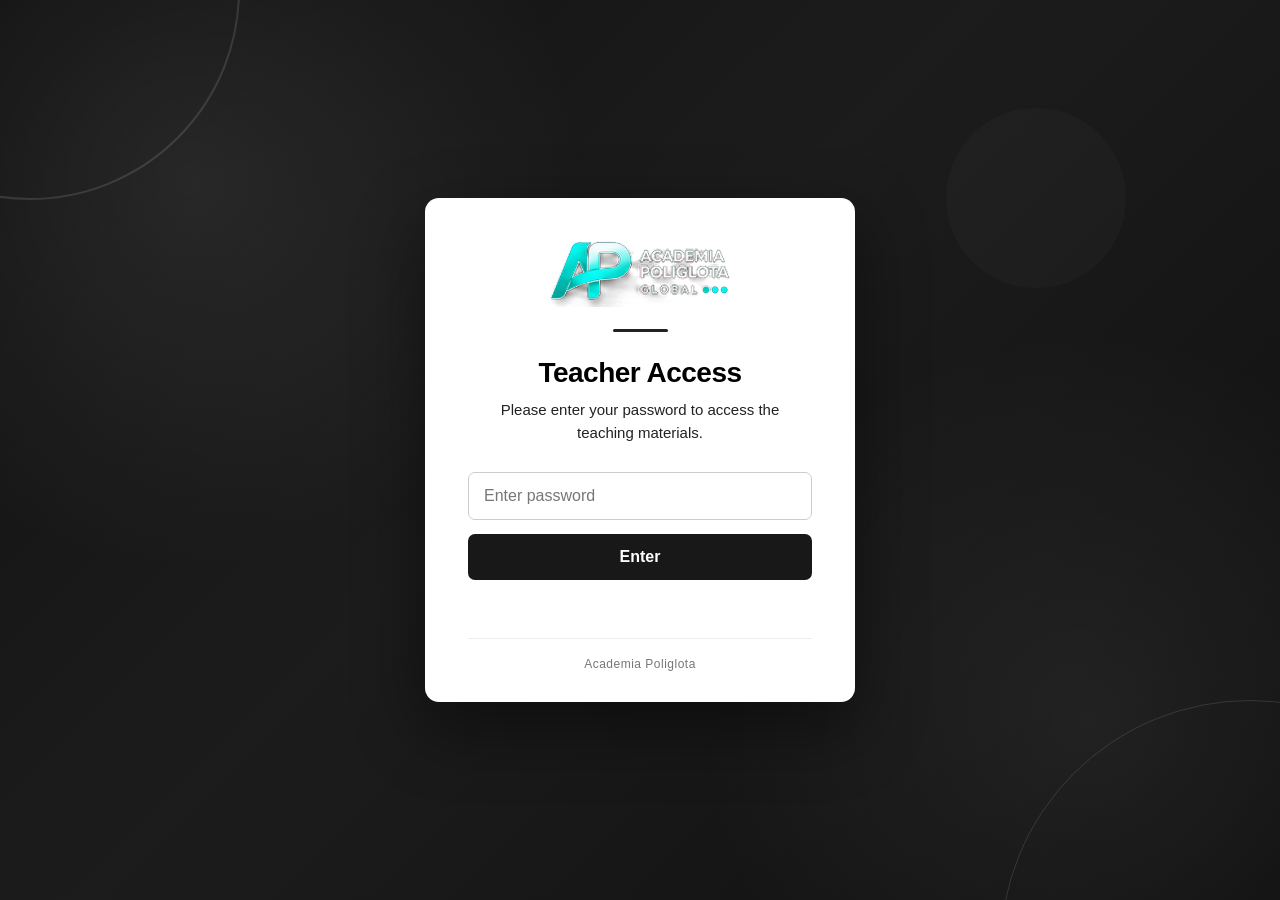
==== commit 09904a94: "Update index.html" ====
--- a/index.html
+++ b/index.html
@@ -576,7 +576,7 @@
     </div>
 
 <!-- PRESENTATION BUTTONS -->
-    </a>
+
     <a href="#" id="audio-btn"><img src="images/control-panel-icons/audio-icon.png" alt="Audios" class="control-icon"></a>
     <a href="#"><img src="images/control-panel-icons/video-icon.png" alt="Videos" class="control-icon"></a>
    <a href="#" id="edit-btn">
@@ -703,11 +703,9 @@
     <button class="edit-tool-btn" id="text-tool">🔤</button>
     <button class="edit-tool-btn" id="clear-tool">🗑️</button>
     
-</button>
+
 </div>
-<!-- ==========================
-     GAMES HUB
-========================== -->
+
 <!-- =====================================================
      GAMES ENVIRONMENT
 ===================================================== -->
@@ -763,16 +761,16 @@
         <div id="games-card-grid">
 
             <button class="game-card" data-game="poliglotaaround">
-                <span class="game-card-number">01</span>
-                <span class="game-card-title">Poliglota Around</span>
+                <span class="game-card-number"></span>
+                <span class="game-card-title">PoliglotaAround</span>
                 <span class="game-card-description">
                     Explore vocabulary and challenge yourself.
                 </span>
             </button>
 
             <button class="game-card" data-game="hangman">
-                <span class="game-card-number">02</span>
-                <span class="game-card-title">word-ladder</span>
+                <span class="game-card-number"></span>
+                <span class="game-card-title">Word Ladder</span>
                 <span class="game-card-description">
                     Guess the word before time runs out.
                 </span>
@@ -780,8 +778,8 @@
             </button>
 
             <button class="game-card" data-game="scattergories">
-                <span class="game-card-number">03</span>
-                <span class="game-card-title">catergories</span>
+                <span class="game-card-number"></span>
+                <span class="game-card-title">categories</span>
                 <span class="game-card-description">
                     Think fast and find words in different categories.
                 </span>
@@ -789,8 +787,8 @@
             </button>
 
             <button class="game-card" data-game="trivia">
-                <span class="game-card-number">04</span>
-                <span class="game-card-title">Mind-box</span>
+                <span class="game-card-number"></span>
+                <span class="game-card-title">Mind Box</span>
                 <span class="game-card-description">
                     Test your knowledge and earn points.
                 </span>
--- a/css/style.css
+++ b/css/style.css
@@ -44,9 +44,10 @@
         ),
         url('../images/background.jpg');
 
-    background-size: cover;
+    background-size: 100% 100%;
     background-position: center;
     background-repeat: no-repeat;
+   background-attachment: fixed;
 }
 
 
@@ -168,8 +169,8 @@
    ========================================================= */
 
 .control-icon {
-    width: 50px;
-    height: 50px;
+    width: 80px;
+    height: 80px;
 
     margin: 12px 0;
 
@@ -2407,8 +2408,8 @@
     }
 
     .control-icon {
-        width: 44px;
-        height: 44px;
+        width: 100px;
+        height: 100px;
 
         margin: 9px 0;
     }
@@ -2453,8 +2454,8 @@
     }
 
     .control-icon {
-        width: 42px;
-        height: 42px;
+        width: 100px;
+        height: 100px;
 
         margin: 8px 0;
     }
@@ -2527,8 +2528,8 @@
 
 
     .control-icon {
-        width: 38px;
-        height: 38px;
+        width: 80px;
+        height: 80px;
 
         margin: 6px 0;
 
@@ -3170,9 +3171,11 @@
     position: fixed;
     inset: 0;
     z-index: 10000;
-    background:
-        radial-gradient(circle at 50% 0%, #123c3b 0%, transparent 55%),
-        linear-gradient(135deg, #071817, #091f20 60%, #061313);
+  background: linear-gradient(
+    180deg,
+    rgba(22, 91, 116, 0.97),
+    rgba(13, 57, 73, 0.98)
+);
     color: #ffffff;
     overflow-y: auto;
     font-family: inherit;
@@ -3655,12 +3658,10 @@
 .slide-container.is-zoomed .slide-wrapper {
     width: max-content;
     height: max-content;
-
     min-width: 100%;
     min-height: 100%;
-
-    justify-content: flex-start;
-    align-items: flex-start;
+    justify-content: center;
+    align-items: center;
 }
 /* =====================================================
    PRACTICE BUTTON
@@ -3685,7 +3686,11 @@
     border: none;
     border-radius: 6px;
 
-    background: #183638;
+    background: linear-gradient(
+    180deg,
+    rgba(22, 91, 116, 0.97),
+    rgba(13, 57, 73, 0.98)
+);
 
     color: white;
 
@@ -3708,7 +3713,11 @@
 
 #practice-btn:hover {
 
-    background: #245456;
+    background: linear-gradient(
+    180deg,
+    rgba(22, 91, 116, 0.97),
+    rgba(13, 57, 73, 0.98)
+);
 
     transform: translateY(-2px);
 
@@ -3785,7 +3794,11 @@
 
     padding: 0 25px;
 
-    background: #183638;
+    background: linear-gradient(
+    180deg,
+    rgba(22, 91, 116, 0.97),
+    rgba(13, 57, 73, 0.98)
+);
 
     color: white;
 
@@ -3889,3 +3902,1210 @@
     }
 
 }
+#game-viewer {
+    background: #071b20;
+}
+
+#game-frame {
+    display: block;
+    width: 100%;
+    height: 100%;
+    border: none;
+    background: #071b20;
+    opacity: 1;
+}
+/* =================================
+   PROTECT PRESENTATION IMAGES
+================================= */
+
+#slide-image {
+    -webkit-user-drag: none;
+    user-select: none;
+    -webkit-user-select: none;
+    pointer-events: auto;
+}
+/* =========================================================
+   ANDROID SIDEBAR ICON FIX
+========================================================= */
+
+@media (max-width: 600px) {
+
+    .control-bar {
+        width: 62px;
+        overflow-x: hidden;
+        overflow-y: auto;
+    }
+
+    .control-icon {
+        width: 48px !important;
+        height: 48px !important;
+
+        min-width: 48px;
+        min-height: 48px;
+
+        margin: 5px auto !important;
+        padding: 5px !important;
+
+        display: flex;
+        align-items: center;
+        justify-content: center;
+    }
+
+    .control-icon img,
+    .control-icon svg {
+        width: 28px !important;
+        height: 28px !important;
+
+        max-width: 100%;
+        max-height: 100%;
+
+        object-fit: contain;
+    }
+}
+
+
+/* VERY SMALL ANDROID SCREENS */
+
+@media (max-width: 420px) {
+
+    .control-bar {
+        width: 56px;
+    }
+
+    .control-icon {
+        width: 42px !important;
+        height: 42px !important;
+
+        min-width: 42px;
+        min-height: 42px;
+
+        margin: 4px auto !important;
+    }
+
+    .control-icon img,
+    .control-icon svg {
+        width: 25px !important;
+        height: 25px !important;
+    }
+}
+/* =========================================================
+   SCROLLABLE SIDEBAR — INVISIBLE SCROLLBAR
+========================================================= */
+
+.control-bar {
+    overflow-y: auto;
+    overflow-x: hidden;
+
+    height: 100vh;
+    height: 100dvh;
+
+    box-sizing: border-box;
+
+    scrollbar-width: none;
+    -ms-overflow-style: none;
+
+    -webkit-overflow-scrolling: touch;
+}
+
+.control-bar::-webkit-scrollbar {
+    display: none;
+    width: 0;
+}
+/* =========================================================
+   DROPDOWN PANELS — OUTSIDE SCROLLABLE SIDEBAR
+========================================================= */
+
+.dropdown-content {
+    position: fixed !important;
+
+    z-index: 100000 !important;
+
+    max-height: calc(100vh - 20px);
+    max-height: calc(100dvh - 20px);
+
+    overflow-y: auto;
+    overflow-x: hidden;
+
+    display: none !important;
+
+    scrollbar-width: none;
+    -ms-overflow-style: none;
+}
+
+.dropdown-content.dropdown-open {
+    display: flex !important;
+}
+
+.dropdown-content::-webkit-scrollbar {
+    display: none;
+}
+/* =========================================================
+   ACADEMIA POLIGLOTA — NEW PLATFORM DESIGN
+   VISUAL REDESIGN LAYER
+   ========================================================= */
+
+
+/* =========================================================
+   1. DESIGN SYSTEM
+   ========================================================= */
+
+@import url('https://fonts.googleapis.com/css2?family=Inter:wght@400;500;600;700;800&display=swap');
+
+:root {
+    --nav-width: 300px;
+
+    --teal-dark: #04282B;
+    --teal-mid: #073A3D;
+    --teal-light: #0A4A4D;
+
+    --teal-accent: #20C1B6;
+    --teal-bright: #3FD6CA;
+
+    --gold: #F0C34E;
+
+    --page-background: #EEF6F6;
+
+    --text-dark: #173C3D;
+    --text-muted: #789493;
+}
+
+
+/* =========================================================
+   2. GLOBAL BACKGROUND
+   ========================================================= */
+
+html,
+body {
+    font-family: 'Inter', sans-serif !important;
+    background: var(--page-background) !important;
+    color: var(--text-dark);
+}
+
+body {
+    background-image: none !important;
+}
+
+body::before {
+    display: none !important;
+}
+
+
+/* =========================================================
+   3. SIDEBAR
+   ========================================================= */
+
+.control-bar {
+    position: fixed;
+
+    top: 0;
+    left: 0;
+
+    width: var(--nav-width);
+    height: 100vh;
+    height: 100dvh;
+
+    display: flex;
+    flex-direction: column;
+    align-items: stretch;
+    justify-content: flex-start;
+
+    gap: 5px;
+
+    padding: 125px 18px 28px;
+
+    overflow-x: hidden;
+    overflow-y: auto;
+
+    background:
+        radial-gradient(
+            140% 50% at 0% 0%,
+            rgba(32, 193, 182, 0.28),
+            transparent 55%
+        ),
+        radial-gradient(
+            120% 40% at 100% 100%,
+            rgba(32, 193, 182, 0.16),
+            transparent 60%
+        ),
+        linear-gradient(
+            180deg,
+            #0A4A4D 0%,
+            #073A3D 50%,
+            #04282B 100%
+        ) !important;
+
+    border-right: none !important;
+
+    box-shadow:
+        6px 0 30px rgba(4, 40, 43, 0.28);
+
+    backdrop-filter: none !important;
+    -webkit-backdrop-filter: none !important;
+
+    z-index: 5000;
+
+    scrollbar-width: none;
+}
+
+
+/* Hide scrollbar */
+
+.control-bar::-webkit-scrollbar {
+    display: none;
+}
+
+
+/* Decorative gold edge */
+
+.control-bar::after {
+    content: "";
+
+    position: absolute;
+
+    top: 0;
+    right: 0;
+
+    width: 2px;
+    height: 100%;
+
+    background:
+        linear-gradient(
+            180deg,
+            transparent,
+            rgba(240, 195, 78, 0.9) 18%,
+            rgba(240, 195, 78, 0.2) 60%,
+            transparent
+        );
+
+    pointer-events: none;
+}
+
+
+/* =========================================================
+   4. SIDEBAR LOGO
+   ========================================================= */
+
+.control-bar::before {
+    content: "";
+
+    position: absolute;
+
+    top: 25px;
+    left: 24px;
+
+    width: 205px;
+    height: 70px;
+
+    background-image: url('../images/logo.png');
+
+    background-repeat: no-repeat;
+    background-position: left center;
+    background-size: contain;
+
+    pointer-events: none;
+}
+
+
+/* =========================================================
+   5. NAVIGATION ITEMS
+   ========================================================= */
+
+.control-bar > a,
+.control-bar > .dropdown {
+    position: relative;
+
+    width: 100%;
+    min-height: 64px;
+
+    flex-shrink: 0;
+
+    display: flex;
+    flex-direction: row;
+
+    align-items: center;
+    justify-content: flex-start;
+
+    gap: 14px;
+
+    padding: 3px 12px 3px 4px;
+
+    border: 1px solid transparent;
+    border-radius: 15px;
+
+    background: transparent;
+
+    text-decoration: none;
+
+    cursor: pointer;
+
+    transition:
+        background 0.2s ease,
+        border-color 0.2s ease;
+}
+
+
+/* Hover */
+
+.control-bar > a:hover,
+.control-bar > .dropdown:hover {
+    background: rgba(255, 255, 255, 0.07);
+
+    border-color:
+        rgba(255, 255, 255, 0.10);
+}
+
+
+/* =========================================================
+   6. NAVIGATION ICON TILES
+   ========================================================= */
+
+.control-bar .control-icon {
+    width: 58px !important;
+    height: 58px !important;
+
+    min-width: 58px;
+    min-height: 58px;
+
+    flex: 0 0 58px;
+
+    margin: 0 !important;
+
+    padding: 9px !important;
+
+    object-fit: contain;
+
+    border-radius: 17px;
+
+    background:
+        linear-gradient(
+            180deg,
+            rgba(255, 255, 255, 0.16),
+            transparent 50%
+        ),
+        linear-gradient(
+            160deg,
+            #2C7376 0%,
+            #0F4D50 50%,
+            #072F32 100%
+        );
+
+    border: 1px solid rgba(255, 255, 255, 0.14);
+
+    box-shadow:
+        inset 0 1.5px 0 rgba(255, 255, 255, 0.3),
+        inset 0 -4px 8px rgba(0, 0, 0, 0.35),
+        0 8px 16px rgba(0, 0, 0, 0.25);
+
+    transform: none !important;
+
+    filter: none !important;
+
+    transition:
+        background 0.2s ease,
+        box-shadow 0.2s ease;
+}
+
+
+/* Icon hover */
+
+.control-bar > a:hover .control-icon,
+.control-bar > .dropdown:hover .control-icon {
+    background:
+        linear-gradient(
+            180deg,
+            rgba(255, 255, 255, 0.22),
+            transparent 50%
+        ),
+        linear-gradient(
+            160deg,
+            #3FD6CA 0%,
+            #149A92 50%,
+            #075450 100%
+        );
+
+    box-shadow:
+        inset 0 1.5px 0 rgba(255, 255, 255, 0.45),
+        inset 0 -4px 8px rgba(0, 0, 0, 0.3),
+        0 8px 20px rgba(32, 193, 182, 0.3);
+}
+
+
+/* =========================================================
+   7. NAVIGATION LABELS
+   ========================================================= */
+
+.control-bar > a::after,
+.control-bar > .dropdown::after {
+    flex: 1;
+
+    color: #DCEFEE;
+
+    font-family: 'Inter', sans-serif;
+
+    font-size: 15px;
+    font-weight: 500;
+
+    letter-spacing: 0;
+
+    text-align: left;
+
+    white-space: nowrap;
+}
+
+
+/* Home */
+
+#home-btn::after {
+    content: "Home";
+}
+
+
+/* Student Book */
+
+.control-bar > .dropdown:nth-of-type(1)::after {
+    content: "Student Book";
+}
+
+
+/* Activity Book */
+
+.control-bar > .dropdown:nth-of-type(2)::after {
+    content: "Activity Book";
+}
+
+
+/* Audio */
+
+#audio-btn::after {
+    content: "Audio";
+}
+
+
+/* Video */
+
+.control-bar > a:nth-of-type(3)::after {
+    content: "Videos";
+}
+
+
+/* Edit */
+
+#edit-btn::after {
+    content: "Edit";
+}
+
+
+/* Whiteboard */
+
+#whiteboard-btn::after {
+    content: "Whiteboard";
+}
+
+
+/* Games */
+
+#games-btn::after {
+    content: "Games";
+}
+
+
+/* =========================================================
+   8. ACTIVE HOME BUTTON
+   ========================================================= */
+
+#home-btn {
+    background:
+        linear-gradient(
+            90deg,
+            rgba(32, 193, 182, 0.30),
+            rgba(32, 193, 182, 0.05)
+        );
+
+    border-color:
+        rgba(64, 214, 204, 0.38);
+}
+
+#home-btn::after {
+    color: #ffffff;
+    font-weight: 600;
+}
+
+#home-btn::before {
+    content: "";
+
+    position: absolute;
+
+    right: 15px;
+    top: 50%;
+
+    width: 7px;
+    height: 7px;
+
+    transform: translateY(-50%);
+
+    border-radius: 50%;
+
+    background: var(--gold);
+
+    box-shadow:
+        0 0 10px rgba(240, 195, 78, 0.8);
+}
+
+
+/* =========================================================
+   9. NAVIGATION GROUP LABELS
+   ========================================================= */
+
+#audio-btn {
+    margin-top: 25px;
+}
+
+#audio-btn::before {
+    content: "MEDIA";
+
+    position: absolute;
+
+    left: 12px;
+    top: -25px;
+
+    color: #86C3BF;
+
+    font-size: 11px;
+    font-weight: 600;
+
+    letter-spacing: 0.16em;
+}
+
+
+#edit-btn {
+    margin-top: 25px;
+}
+
+#edit-btn::before {
+    content: "CLASSROOM";
+
+    position: absolute;
+
+    left: 12px;
+    top: -25px;
+
+    color: #86C3BF;
+
+    font-size: 11px;
+    font-weight: 600;
+
+    letter-spacing: 0.16em;
+}
+
+
+/* =========================================================
+   10. DROPDOWN BEHAVIOUR
+   ========================================================= */
+
+.control-bar > .dropdown {
+    position: relative;
+    justify-content: flex-start;
+}
+
+.dropdown-content {
+    background:
+        linear-gradient(
+            145deg,
+            #123C3E,
+            #06282B
+        ) !important;
+
+    border: 1px solid rgba(255, 255, 255, 0.12);
+
+    border-radius: 14px;
+
+    box-shadow:
+        0 18px 45px rgba(0, 0, 0, 0.3);
+}
+
+
+/* =========================================================
+   11. MAIN CONTENT AREA
+   ========================================================= */
+
+.slide-container {
+    position: absolute;
+
+    left: var(--nav-width) !important;
+    top: 0;
+
+    width: calc(100% - var(--nav-width)) !important;
+    height: 100vh;
+
+    background:
+        radial-gradient(
+            ellipse at 75% 20%,
+            rgba(32, 193, 182, 0.08),
+            transparent 42%
+        ),
+        linear-gradient(
+            135deg,
+            #F8FCFC 0%,
+            #EEF6F6 55%,
+            #E5F2F1 100%
+        ) !important;
+
+    background-image:
+        radial-gradient(
+            ellipse at 75% 20%,
+            rgba(32, 193, 182, 0.08),
+            transparent 42%
+        ),
+        linear-gradient(
+            135deg,
+            #F8FCFC 0%,
+            #EEF6F6 55%,
+            #E5F2F1 100%
+        ) !important;
+
+    overflow: auto !important;
+}
+
+
+/* =========================================================
+   12. PRESENTATION IMAGE
+   ========================================================= */
+
+#slide-image {
+    border-radius: 5px;
+
+    box-shadow:
+        0 18px 50px rgba(20, 65, 65, 0.16);
+}
+
+
+/* Hide empty homepage image */
+
+#slide-image[src=""] {
+    display: none !important;
+}
+
+
+/* =========================================================
+   13. HOMEPAGE VISUAL
+   ========================================================= */
+
+.slide-container:has(#slide-image[src=""]) .slide-wrapper {
+    position: relative;
+
+    min-height: 100%;
+}
+
+
+/* Homepage heading */
+
+.slide-container:has(#slide-image[src=""]) .slide-wrapper::before {
+    content:
+        "ACADEMIA POLIGLOTA\A Your Global Learning Platform";
+
+    position: absolute;
+
+    top: 17%;
+    left: 9%;
+
+    z-index: 2;
+
+    white-space: pre-line;
+
+    color: #17494A;
+
+    font-family: 'Inter', sans-serif;
+
+    font-size: clamp(25px, 3.2vw, 43px);
+    font-weight: 800;
+
+    line-height: 1.5;
+
+    letter-spacing: -1.2px;
+}
+
+
+/* Decorative map / connection artwork */
+
+.slide-container:has(#slide-image[src=""]) .slide-wrapper::after {
+    content: "";
+
+    position: absolute;
+
+    right: 5%;
+    bottom: 5%;
+
+    width: 65%;
+    height: 65%;
+
+    z-index: 0;
+
+    pointer-events: none;
+
+    opacity: 0.75;
+
+    background-image:
+        radial-gradient(circle at 20% 40%, #20C1B6 0 4px, transparent 5px),
+        radial-gradient(circle at 45% 25%, #F0C34E 0 4px, transparent 5px),
+        radial-gradient(circle at 70% 45%, #20C1B6 0 4px, transparent 5px),
+        radial-gradient(circle at 82% 75%, #20C1B6 0 4px, transparent 5px),
+        radial-gradient(circle at 35% 78%, #F0C34E 0 4px, transparent 5px);
+
+    background-repeat: no-repeat;
+
+    filter: drop-shadow(0 4px 8px rgba(20, 100, 95, 0.1));
+}
+
+
+/* =========================================================
+   14. SIDEBAR TOGGLE
+   ========================================================= */
+
+#sidebar-toggle {
+    left: var(--nav-width) !important;
+
+    width: 32px;
+    height: 40px;
+
+    color: #ffffff;
+
+    background: #075450 !important;
+
+    border: 1px solid rgba(255, 255, 255, 0.15);
+
+    border-radius: 0 9px 9px 0;
+
+    box-shadow:
+        4px 0 15px rgba(0, 0, 0, 0.18);
+
+    z-index: 6000;
+}
+
+body:not(.sidebar-hidden) #sidebar-toggle {
+    left: var(--nav-width) !important;
+}
+
+body.sidebar-hidden #sidebar-toggle {
+    left: 0 !important;
+}
+
+body.sidebar-hidden .control-bar {
+    transform: translateX(-100%);
+}
+
+body.sidebar-hidden .slide-container {
+    left: 0 !important;
+    width: 100% !important;
+}
+
+
+/* =========================================================
+   15. PRESENTATION NAVIGATION
+   ========================================================= */
+
+#prev-btn {
+    left: calc(var(--nav-width) + 20px) !important;
+}
+
+body.sidebar-hidden #prev-btn {
+    left: 35px !important;
+}
+
+
+/* =========================================================
+   16. MEDIA PANELS
+   ========================================================= */
+
+#audio-list-container,
+#video-list-container,
+#presentation-list-container,
+#presentations-unit-container {
+    left: calc(var(--nav-width) + 22px);
+}
+
+#slide-audio {
+    left: calc(var(--nav-width) + 22px);
+}
+
+#whiteboard {
+    left: calc(var(--nav-width) + 20px);
+    width: calc(100% - var(--nav-width) - 40px);
+}
+
+
+/* =========================================================
+   17. PRACTICE BUTTON
+   ========================================================= */
+
+#practice-btn {
+    background:
+        linear-gradient(
+            135deg,
+            #0E7C77,
+            #05403E
+        );
+
+    border: 1px solid rgba(255, 255, 255, 0.18);
+
+    border-radius: 10px;
+
+    box-shadow:
+        0 8px 20px rgba(4, 64, 62, 0.2);
+}
+
+#practice-btn:hover {
+    background:
+        linear-gradient(
+            135deg,
+            #149A92,
+            #075450
+        );
+}
+
+
+/* =========================================================
+   18. RESPONSIVE SIDEBAR
+   ========================================================= */
+
+@media (max-width: 1000px) {
+
+    :root {
+        --nav-width: 250px;
+    }
+
+    .control-bar {
+        padding-left: 13px;
+        padding-right: 13px;
+    }
+
+    .control-bar::before {
+        left: 18px;
+        width: 185px;
+    }
+
+}
+
+
+/* =========================================================
+   19. MOBILE SIDEBAR
+   ========================================================= */
+
+@media (max-width: 600px) {
+
+    :root {
+        --nav-width: 76px;
+    }
+
+    .control-bar {
+        width: 76px;
+
+        padding: 15px 8px;
+
+        align-items: center;
+    }
+
+    .control-bar::before {
+        top: 18px;
+        left: 12px;
+
+        width: 50px;
+        height: 42px;
+
+        background-image: url('../images/logo.png');
+    }
+
+    .control-bar > a,
+    .control-bar > .dropdown {
+        width: 58px;
+        min-height: 60px;
+
+        justify-content: center;
+
+        padding: 0;
+    }
+
+    .control-bar .control-icon {
+        width: 48px !important;
+        height: 48px !important;
+
+        min-width: 48px;
+        min-height: 48px;
+
+        flex-basis: 48px;
+    }
+
+    .control-bar > a::after,
+    .control-bar > .dropdown::after {
+        display: none;
+    }
+
+    .control-bar > a::before {
+        display: none;
+    }
+
+    #audio-btn,
+    #edit-btn {
+        margin-top: 15px;
+    }
+
+    #audio-btn::before,
+    #edit-btn::before {
+        display: none;
+    }
+
+    .slide-container {
+        left: 76px !important;
+        width: calc(100% - 76px) !important;
+    }
+
+    #sidebar-toggle {
+        left: 76px !important;
+    }
+
+    body:not(.sidebar-hidden) #sidebar-toggle {
+        left: 76px !important;
+    }
+
+    body.sidebar-hidden #sidebar-toggle {
+        left: 0 !important;
+    }
+
+    #prev-btn {
+        left: 88px !important;
+    }
+
+    body.sidebar-hidden #prev-btn {
+        left: 35px !important;
+    }
+
+    #audio-list-container,
+    #video-list-container,
+    #presentation-list-container,
+    #presentations-unit-container {
+        left: 88px;
+        max-width: calc(100vw - 100px);
+    }
+
+    #slide-audio {
+        left: 88px;
+        width: calc(100vw - 105px);
+    }
+
+    #whiteboard {
+        left: 88px;
+        width: calc(100% - 100px);
+    }
+
+}
+
+
+/* =========================================================
+   20. SMALL MOBILE
+   ========================================================= */
+
+@media (max-width: 420px) {
+
+    :root {
+        --nav-width: 64px;
+    }
+
+    .control-bar {
+        width: 64px;
+        padding-left: 5px;
+        padding-right: 5px;
+    }
+
+    .control-bar::before {
+        left: 9px;
+        width: 45px;
+    }
+
+    .control-bar > a,
+    .control-bar > .dropdown {
+        width: 54px;
+    }
+
+    .control-bar .control-icon {
+        width: 44px !important;
+        height: 44px !important;
+
+        min-width: 44px;
+        min-height: 44px;
+
+        flex-basis: 44px;
+    }
+
+    .slide-container {
+        left: 64px !important;
+        width: calc(100% - 64px) !important;
+    }
+
+    #sidebar-toggle,
+    body:not(.sidebar-hidden) #sidebar-toggle {
+        left: 64px !important;
+    }
+
+    #prev-btn {
+        left: 76px !important;
+    }
+
+    #audio-list-container,
+    #video-list-container,
+    #presentation-list-container,
+    #presentations-unit-container {
+        left: 76px;
+    }
+
+    #slide-audio {
+        left: 76px;
+        width: calc(100vw - 90px);
+    }
+
+    #whiteboard {
+        left: 76px;
+        width: calc(100% - 88px);
+    }
+
+}
+
+
+/* =========================================================
+   21. ACCESSIBILITY
+   ========================================================= */
+
+@media (prefers-reduced-motion: reduce) {
+
+    .control-bar,
+    .control-bar *,
+    .slide-container {
+        transition: none !important;
+        animation: none !important;
+    }
+
+}
+/* =========================================================
+   PLATFORM DESIGN — FIXES
+   ========================================================= */
+
+
+/* ---------------------------------------------------------
+   1. MAKE SIDEBAR LABELS BOLD
+   --------------------------------------------------------- */
+
+.control-bar > a::after,
+.control-bar .dropdown::after {
+    font-weight: 700 !important;
+}
+
+
+/* ---------------------------------------------------------
+   2. RESTORE STUDENT BOOK AND ACTIVITY BOOK CLICKS
+   --------------------------------------------------------- */
+
+/* Keep the dropdown containers interactive */
+.control-bar .dropdown {
+    position: relative;
+    z-index: 20;
+    pointer-events: auto !important;
+    cursor: pointer;
+}
+
+/* Make sure the actual icons receive clicks */
+.control-bar .dropdown-btn {
+    position: relative;
+    z-index: 21;
+    pointer-events: auto !important;
+    cursor: pointer;
+}
+
+/* Keep decorative pseudo-elements from blocking clicks */
+.control-bar::before,
+.control-bar::after,
+.control-bar > a::before,
+.control-bar > a::after,
+.control-bar .dropdown::before,
+.control-bar .dropdown::after {
+    pointer-events: none !important;
+}
+
+/* Keep dropdown menus above the sidebar */
+.dropdown-content {
+    z-index: 5000 !important;
+}
+
+
+/* ---------------------------------------------------------
+   3. RESTORE THE BACKGROUND IMAGE
+   --------------------------------------------------------- */
+
+.slide-container {
+    background-color: transparent !important;
+
+    background-image:
+        linear-gradient(
+            rgba(5, 18, 24, 0.10),
+            rgba(5, 18, 24, 0.10)
+        ),
+        url("../images/background.jpg") !important;
+
+    background-size: cover !important;
+    background-position: center center !important;
+    background-repeat: no-repeat !important;
+    background-attachment: fixed;
+}
+/* =========================================================
+   STUDENT BOOK / ACTIVITY BOOK DROPDOWNS
+   ========================================================= */
+
+.dropdown-content {
+    position: fixed !important;
+
+    display: none !important;
+
+    flex-direction: column !important;
+
+    min-width: 160px;
+
+    max-height: calc(100vh - 20px);
+
+    overflow-y: auto;
+
+    z-index: 10000 !important;
+
+    pointer-events: none;
+}
+
+/* OPEN MENU */
+
+.dropdown-content.dropdown-open {
+    display: flex !important;
+
+    visibility: visible !important;
+
+    opacity: 1 !important;
+
+    pointer-events: auto !important;
+}
+
+/* MENU LINKS */
+
+.dropdown-content a {
+    display: flex !important;
+
+    align-items: center;
+
+    padding: 12px 18px;
+
+    color: #DCEFEE !important;
+
+    font-weight: 600;
+
+    text-decoration: none;
+
+    white-space: nowrap;
+}
+
+.dropdown-content a:hover {
+    background: rgba(32, 193, 182, 0.2);
+    color: #ffffff !important;
+}
